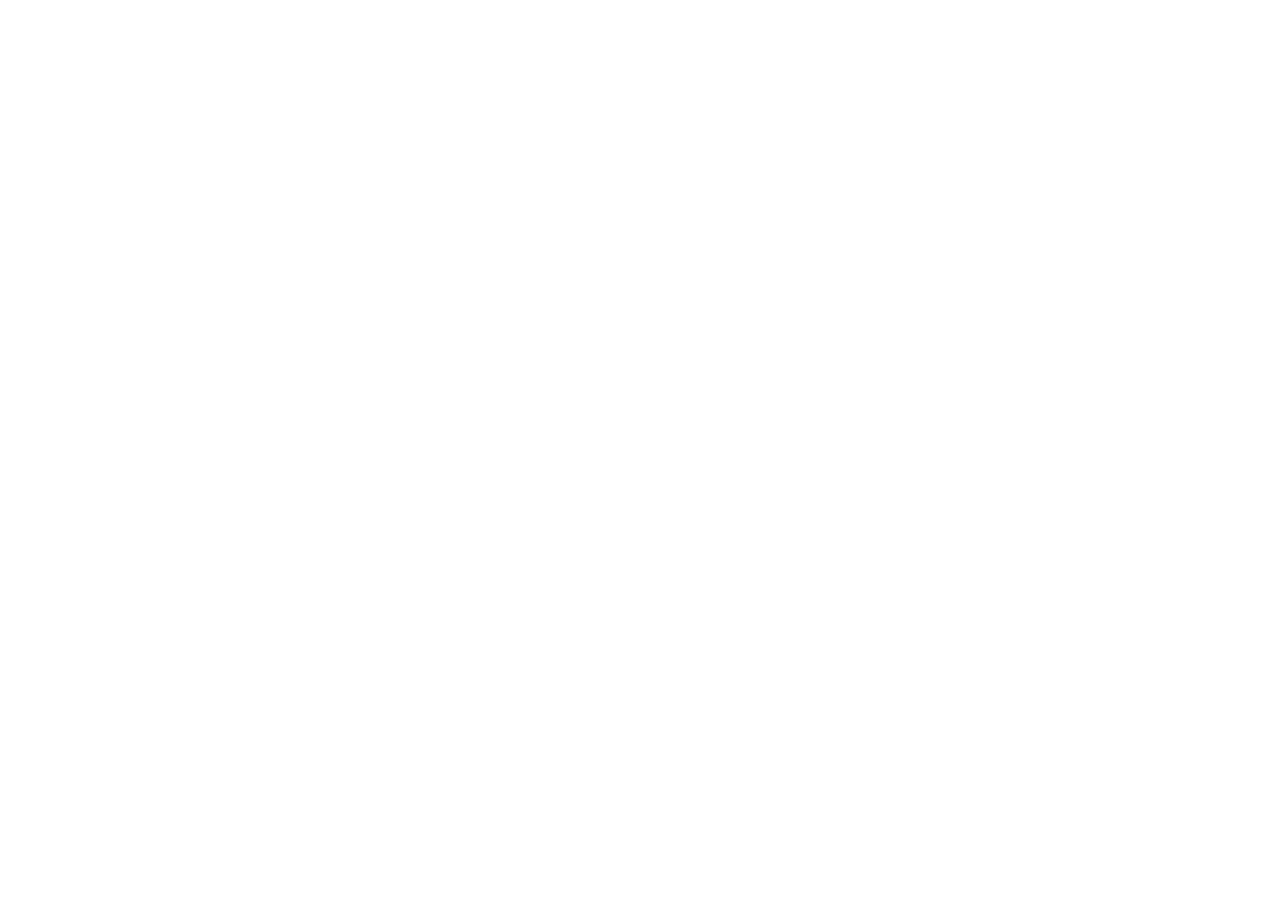
==== index.html @ 87b83081 "first push" ====
<!DOCTYPE html>
<html lang="en">
<head>
    <meta charset="UTF-8">
    <meta http-equiv="X-UA-Compatible" content="IE=edge">
    <meta name="viewport" content="width=device-width, initial-scale=1.0">
    <title>Document</title>
</head>
<body>
    
</body>
</html>
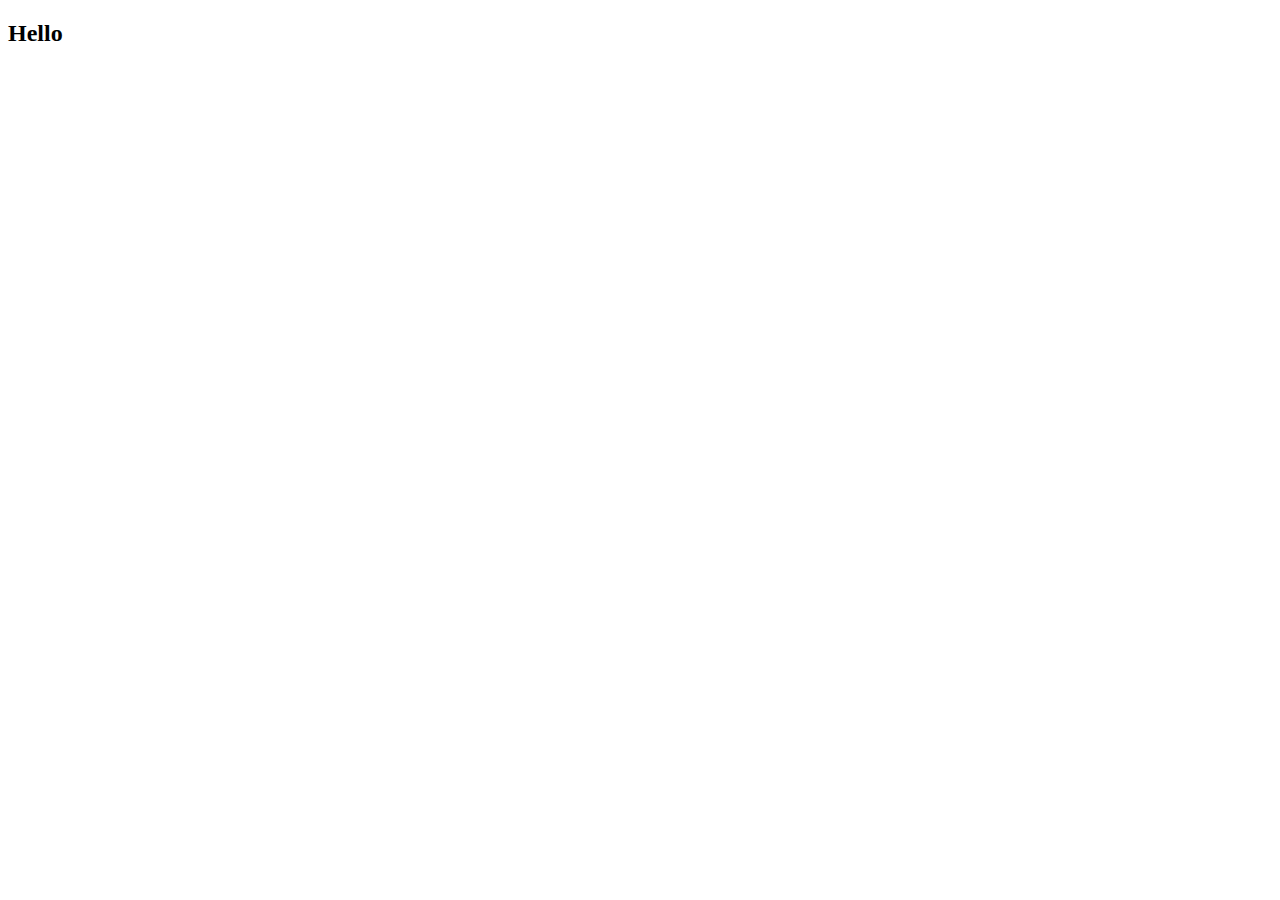
==== commit 740fcf22: "testing" ====
--- a/index.html
+++ b/index.html
@@ -7,6 +7,6 @@
     <title>Document</title>
 </head>
 <body>
-    
+    <h2>Hello</h2>
 </body>
 </html>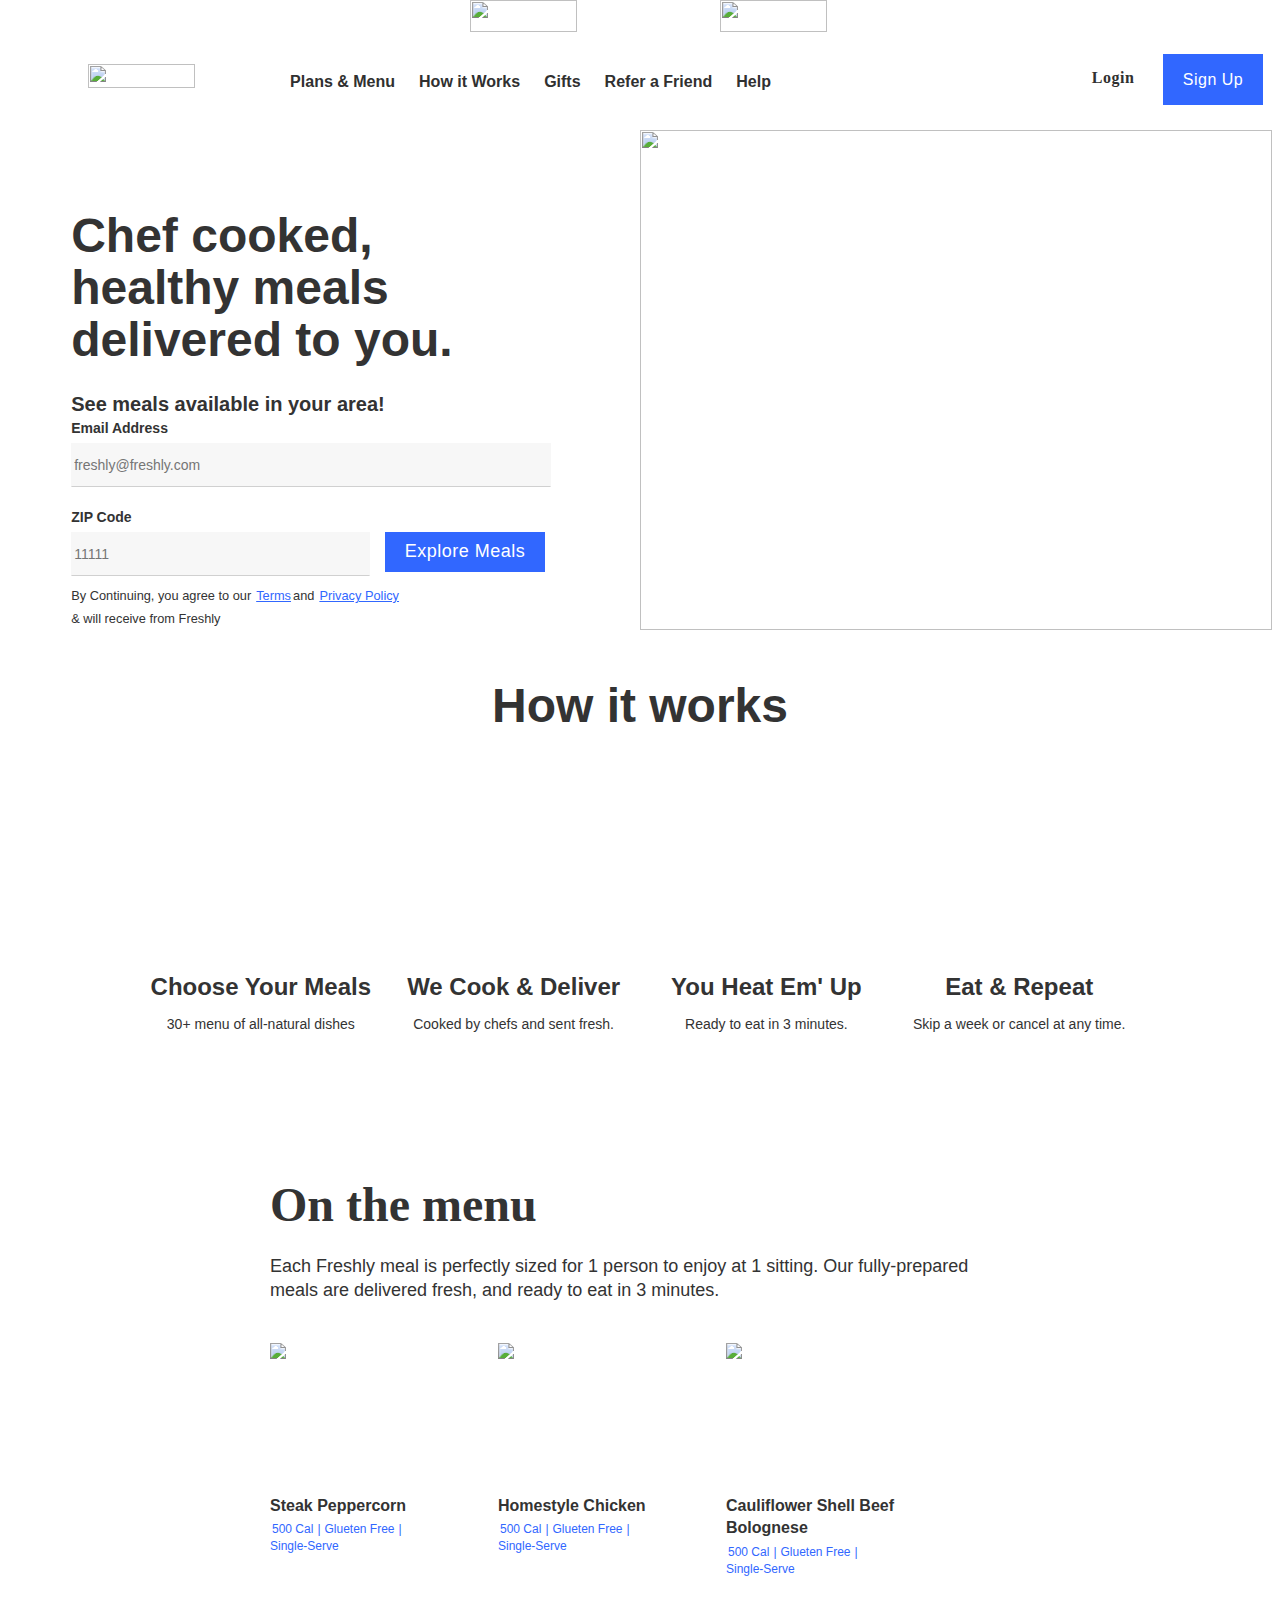
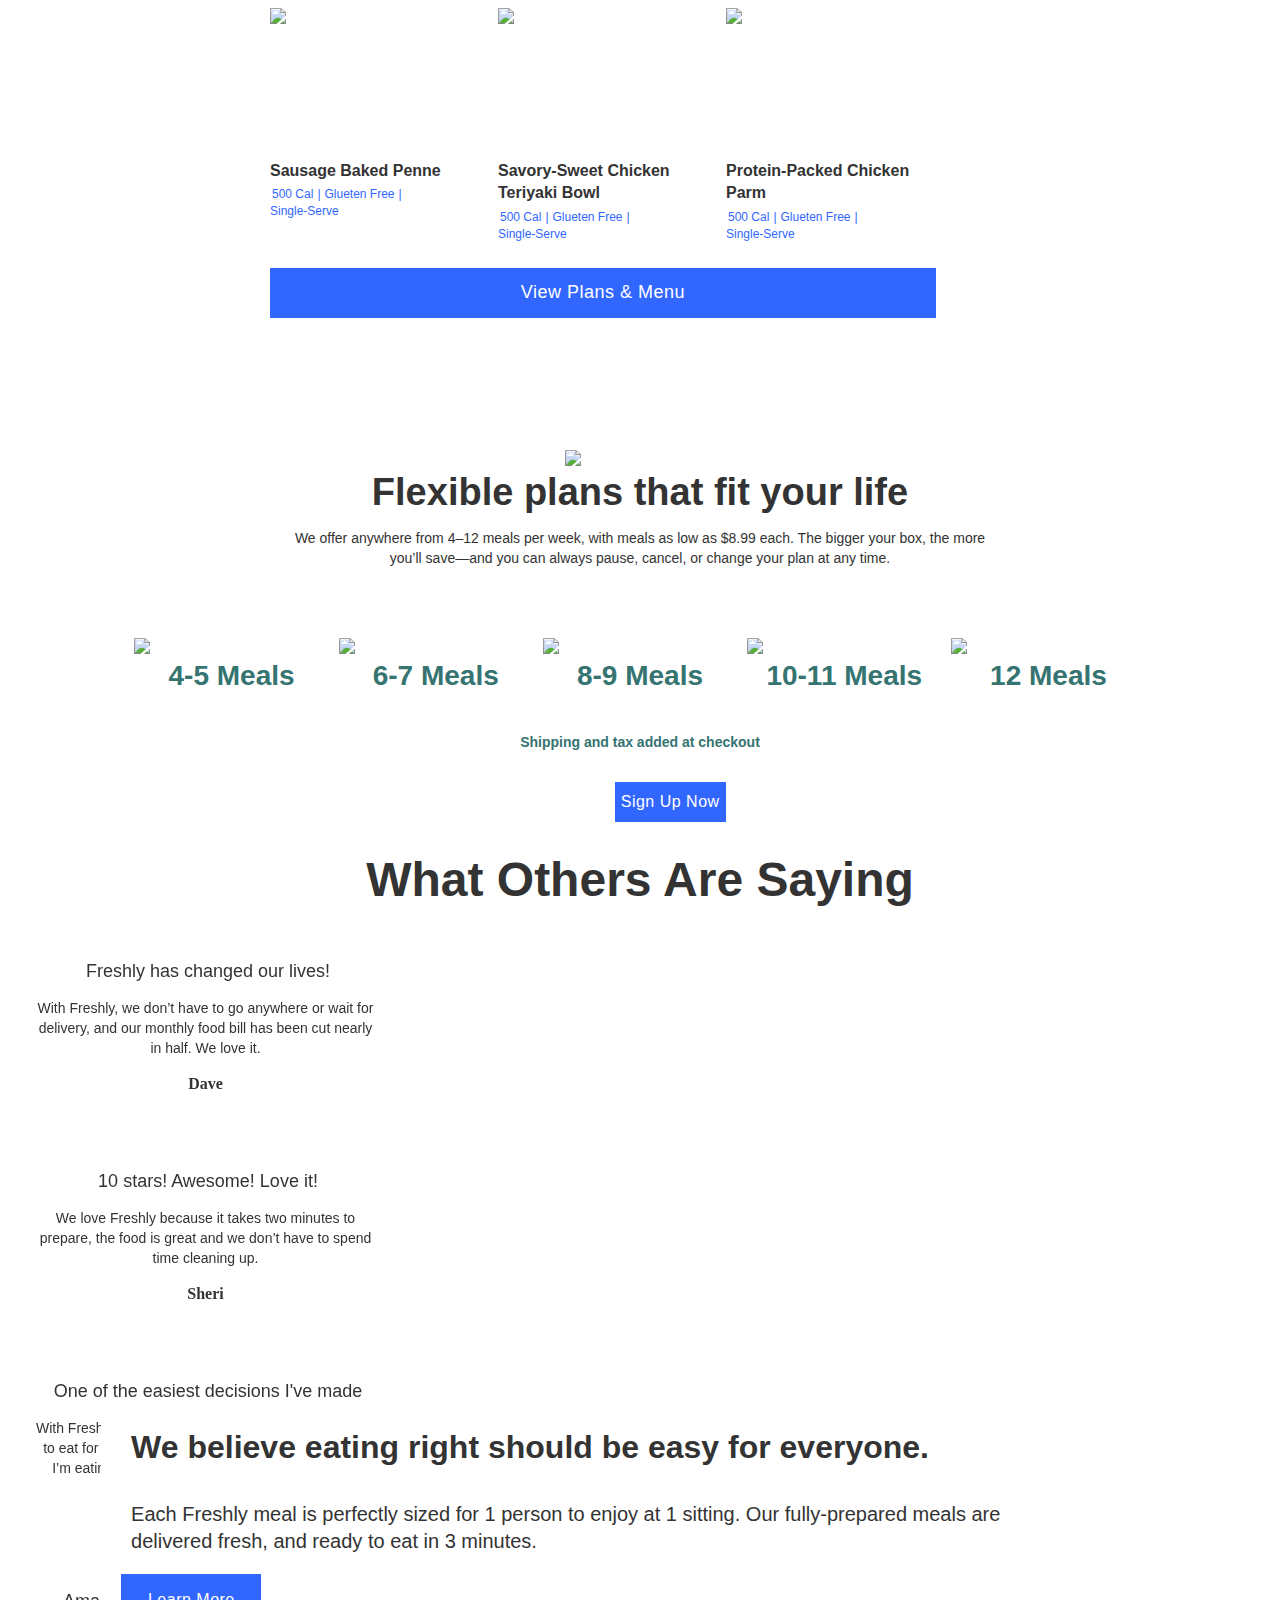
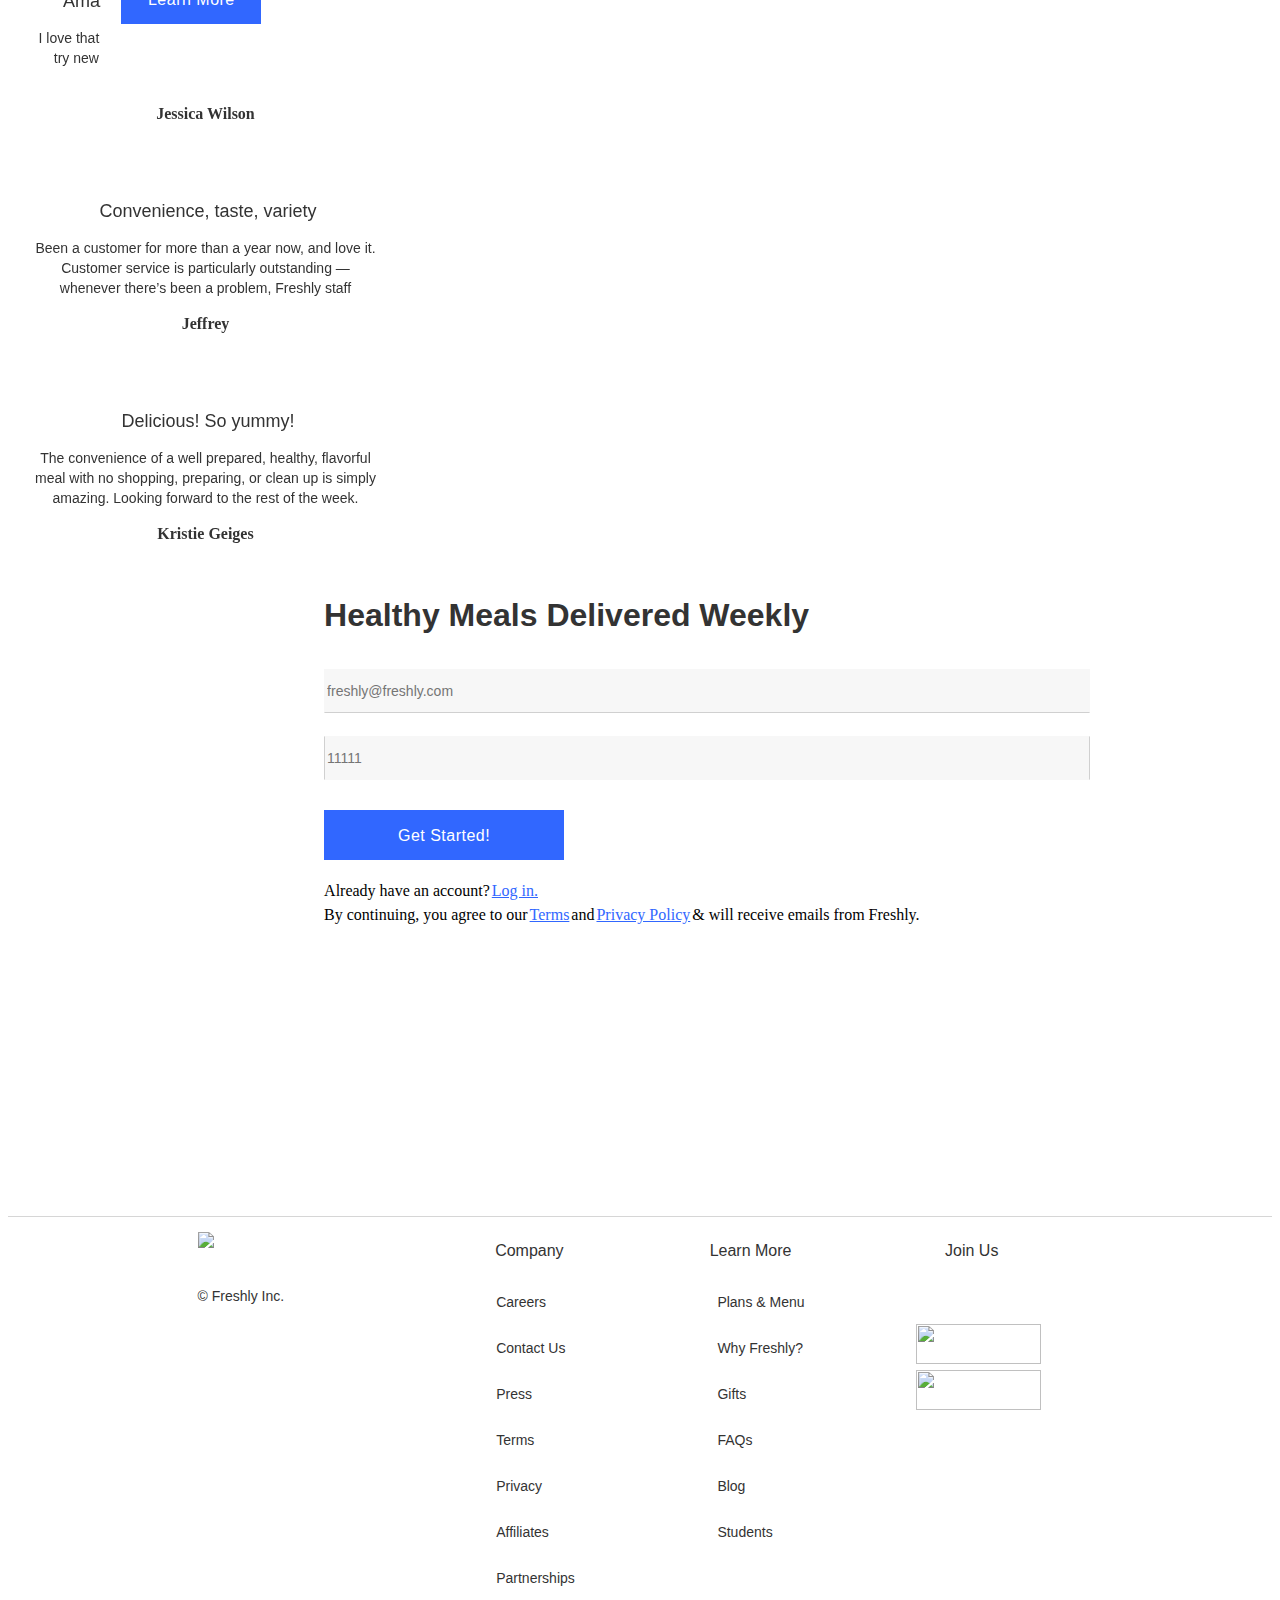
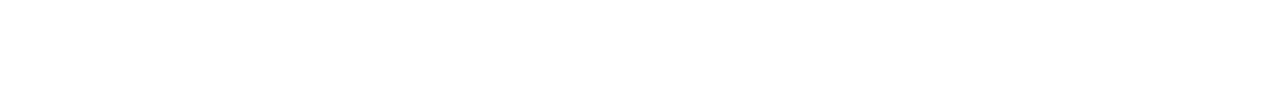
==== commit d50a7536: "new update" ====
--- a/index.html
+++ b/index.html
@@ -5,8 +5,420 @@
     <meta http-equiv="X-UA-Compatible" content="IE=edge">
     <meta name="viewport" content="width=device-width, initial-scale=1.0">
     <title>Document</title>
+    <link rel="stylesheet" href="./navbar.css">
+    <link rel="stylesheet" href="chef.css">
+    <link rel="stylesheet" href="./footer.css">
+    <link rel="stylesheet" href="https://unpkg.com/flickity@2/dist/flickity.min.css">
+    <link rel="stylesheet" href="carousel.css">
 </head>
 <body>
-    <h2>Hello</h2>
+    
+<div id="navbarz"></div>
+
+
+<div id="chef">
+    <div id="cooked">
+       <div id="hero-div">
+        <h1 id="hero">
+            Chef cooked, healthy meals delivered to you.
+        </h1>
+
+        <div id="hero-text">See meals available in your area!</div>
+       <div id="details">
+         <label>Email Address</label> <br>  
+         <input id="email" placeholder ="freshly@freshly.com" >
+         <br>
+         <label>ZIP Code</label>
+         <br>
+         <div id="zipcode">
+          <input id="zip" placeholder ="11111"> 
+          <button id="explore">Explore Meals</button>
+         </div>
+         <div id="text">
+          <div id="text1">
+            <div id="content">By Continuing, you agree to our</div>
+            <div id="terms"><a href=""> Terms</a></div>
+            <div>and</div>
+            <div id="privacy"><a href="">Privacy Policy</a></div>
+           </div>
+           <div id="text2">
+           
+            <div>& will receive from Freshly</div>
+           </div>
+         </div>
+
+
+       </div>
+      </div>
+    </div>
+    <div id="lady">
+        <img src ="https://assets-global.website-files.com/5d03b4e130118314af624b20/61fd3f829ccc38509211dd89_Q1_Refresh_Homepage_Banner_NoText%20(1).jpg">
+    </div>
+</div>
+
+
+
+<!-- how it works -->
+
+
+<h1 id="h1">How it works</h1>
+
+
+<div id="animate">
+  <div id="animate1">
+    <div class="seg1"></div>
+    <div class="seg2">Choose Your Meals</div>
+    <div class="seg3">30+ menu of all-natural dishes</div>
+  </div>
+  <div id="animate2">
+    <div class="seg1"></div>
+    <div class="seg2">We Cook & Deliver</div>
+    <div class="seg3">Cooked by chefs and sent fresh.</div>
+  </div>
+  <div id="animate3">
+    <div class="seg1"></div>
+    <div class="seg2">You Heat Em' Up</div>
+    <div class="seg3">Ready to eat in 3 minutes.</div>
+  </div>
+  <div id="animate4">
+    <div class="seg1"></div>
+    <div class="seg2">Eat & Repeat</div>
+    <div class="seg3">Skip a week or cancel at any time.</div>
+  </div>
+</div>
+
+
+
+      <div id="bgpic1">
+        <div id="menulist">
+          <h1 id="onmenu">On the menu</h1>
+          <p>Each Freshly meal is perfectly sized for 1 person to enjoy at 1 sitting. Our fully-prepared meals are delivered fresh, and ready to eat in 3 minutes.</p>
+          <div id="meal-card">
+            <div>
+              <div class="foodimg"><img src="https://assets-global.website-files.com/5d03b4e13011831ae4624b37/61063fef3319dbcfa7088dc3_production-meal-image-29fee2e7-8e88-4cd3-aad9-0e7d25671f7f.jpeg"></div>
+              <div class="foodname">Steak Peppercorn</div>
+              <div class="p">
+                <div><a href="#">500 Cal</a></div>
+                <div><a>|</a></div>
+                <div><a href="#">Glueten Free</a></div>
+                <div><a href="#">|</a></div>
+              </div>
+              <div class="p1"><a href="">Single-Serve</a></div>
+            </div>
+            <div>
+              <div class="foodimg"><img src="https://assets-global.website-files.com/5d03b4e13011831ae4624b37/61ff6b8686c6708c070e7d41_production-meal-image-e4122aa8-0fe7-4854-b6f5-e27e0c5be918.jpeg"></div>
+              <div class="foodname">Homestyle Chicken</div>
+              <div class="p">
+                <div><a href="#">500 Cal</a></div>
+                <div><a>|</a></div>
+                <div><a href="#">Glueten Free</a></div>
+                <div><a href="#">|</a></div>
+              </div>
+              <div class="p1"><a href="">Single-Serve</a></div>
+            </div>
+            <div>
+              <div class="foodimg"><img src="https://assets-global.website-files.com/5d03b4e13011831ae4624b37/61ff6b89b735739065897a4f_production-meal-image-c9eef45a-97a9-487c-9550-71488e5f639a.jpeg"></div>
+              <div class="foodname">Cauliflower Shell Beef Bolognese</div>
+              <div class="p">
+                <div><a href="#">500 Cal</a></div>
+                <div><a>|</a></div>
+                <div><a href="#">Glueten Free</a></div>
+                <div><a href="#">|</a></div>
+              </div>
+              <div class="p1"><a href="">Single-Serve</a></div>
+            </div>
+            
+            
+            <div>
+              <div class="foodimg"><img src="https://assets-global.website-files.com/5d03b4e13011831ae4624b37/61ff6b8bdf3b65081fd159c6_production-meal-image-f0de55be-d691-4ade-bc26-b4a8aedaa1fe.jpeg"></div>
+              <div class="foodname">Sausage Baked Penne</div>
+              <div class="p">
+                <div><a href="#">500 Cal</a></div>
+                <div><a>|</a></div>
+                <div><a href="#">Glueten Free</a></div>
+                <div><a href="#">|</a></div>
+              </div>
+              <div class="p1"><a href="">Single-Serve</a></div>
+            </div>
+
+            <div>
+              <div class="foodimg"><img src="https://assets-global.website-files.com/5d03b4e13011831ae4624b37/61ff6b8e6dd23b60cb122654_production-meal-image-92ec0fc1-d352-4720-9b83-96798ab8d2de.jpeg"></div>
+              <div class="foodname">Savory-Sweet Chicken Teriyaki Bowl</div>
+              <div class="p">
+                <div><a href="#">500 Cal</a></div>
+                <div><a>|</a></div>
+                <div><a href="#">Glueten Free</a></div>
+                <div><a href="#">|</a></div>
+              </div>
+              <div class="p1"><a href="">Single-Serve</a></div>
+            </div>
+            <div>
+              <div class="foodimg"><img src="https://assets-global.website-files.com/5d03b4e13011831ae4624b37/610640046931cb5d54bd5472_production-meal-image-7a62bb89-9bcb-4f1f-9f0f-d8372698d48e.jpeg"></div>
+              <div class="foodname">Protein-Packed Chicken Parm</div>
+              <div class="p">
+                <div><a href="#">500 Cal</a></div>
+                <div><a>|</a></div>
+                <div><a href="#">Glueten Free</a></div>
+                <div><a href="#">|</a></div>
+              </div>
+              <div class="p1"><a href="">Single-Serve</a></div>
+            </div>
+           
+           
+          </div>
+          <button id="viewplan">View Plans & Menu</button>
+        </div>
+          
+      </div>
+   
+  
+<!-- ###################_____________________########################_____________________###################_______________################ -->
+
+      <div id="freshly">
+      <div id="fit"><img src="https://assets-global.website-files.com/5d03b4e130118314af624b20/6192ce7669f68694a8b969af_Group%20(8).svg"></div>
+      <h2 id="plants">Flexible plans that fit your life</h2>
+      <p id="save">We offer anywhere from 4–12 meals per week, with meals as low as $8.99 each. The bigger your box, the more you’ll save—and you can always pause, cancel, or change your plan at any time.</p>
+    </div> 
+
+    <div id="meals">
+      <div class="meal1">
+        <a href="#"><div><img src="https://assets-global.website-files.com/5d03b4e130118314af624b20/6192cc9d75bbb20e8074e602_Rectangle%20108.jpg"></div></a>
+        <a href="#"><div class="timemeals">4-5 Meals</div></a>
+    </div>
+    <div class="meal1">
+      <a href="#"><div><img src="https://assets-global.website-files.com/5d03b4e130118314af624b20/6192cc9d5fc8ef6e6127d841_Rectangle%20108-1.jpg"></div></a>
+      <a href="#"><div class="timemeals">6-7 Meals</div></a>
+   </div>
+   <div class="meal1">
+    <a href="#"><div><img src="https://assets-global.website-files.com/5d03b4e130118314af624b20/6192cc9c24f1e287b2ea6a19_Rectangle%20108-2.jpg"></div></a>
+    <a href="#"><div class="timemeals">8-9 Meals</div></a>
+  </div>
+  <div class="meal1">
+    <a href="#"><div><img src="https://assets-global.website-files.com/5d03b4e130118314af624b20/6192cc9d58c6a6a96a2ad5ef_Rectangle%20108-3.jpg"></div></a>
+    <a href="#"><div class="timemeals">10-11 Meals</div></a>
+ </div>
+ <div class="meal1">
+  <a href=""><div><img src="https://assets-global.website-files.com/5d03b4e130118314af624b20/6192cc9ccb70a3f88391e136_Rectangle%20108-4.jpg"></div></a>
+  <a href=""><div class="timemeals">12 Meals</div></a>
+ </div>
+      
+    </div>
+
+
+   <p id="shipping">Shipping and tax added at checkout</p>
+    <button id="signup"><a href="#">Sign Up Now</a></button>
+
+
+    <div id="others">What Others Are Saying</div>
+    <div id="customer"></div>
+
+
+<!-- ################################_____________________________*************##################################3-->
+
+
+
+<div id="customerreview">
+  <div class="main-carousel-h" data-flickity='{"wrapAround":true ,"autoPlay":false}'>
+      <div class="carousel-cell-h">
+          <img src="https://assets-global.website-files.com/5d03b4e130118314af624b20/5d96607e740addd99bf570ae_star.svg"
+              alt="">
+          <div id="whiteplace">
+              <div id="excitement">
+                Freshly has changed our lives!
+              </div>
+              <div id="review">
+                 
+                  <p>With Freshly, we don’t have to go anywhere or wait for delivery, and our monthly food bill has been cut nearly in half. We love it.</p>
+                  <p>Dave</p>
+              </div>
+          </div>
+      </div>
+      <div class="carousel-cell-h">
+        <img src="https://assets-global.website-files.com/5d03b4e130118314af624b20/5d96607e740addd99bf570ae_star.svg"
+            alt="">
+        <div id="whiteplace">
+            <div id="excitement">
+              10 stars! Awesome! Love it!
+            </div>
+            <div id="review">
+               
+                <p>We love Freshly because it takes two minutes to prepare, the food is great and we don’t have to spend time cleaning up.</p>
+                <p>Sheri</p>
+            </div>
+        </div>
+    </div>
+    <div class="carousel-cell-h">
+      <img src="https://assets-global.website-files.com/5d03b4e130118314af624b20/5d96607e740addd99bf570ae_star.svg"
+          alt="">
+      <div id="whiteplace">
+          <div id="excitement">
+            One of the easiest decisions I've made
+          </div>
+          <div id="review">
+             
+              <p>With Freshly, I don’t have to think about what I’m going to eat for lunch each day and feel good knowing that I’m eating a healthy meal. I love the convenience!</p>
+              <p>Cindi</p>
+          </div>
+      </div>
+  </div>
+  <div class="carousel-cell-h">
+    <img src="https://assets-global.website-files.com/5d03b4e130118314af624b20/5d96607e740addd99bf570ae_star.svg"
+        alt="">
+    <div id="whiteplace">
+        <div id="excitement">
+          Amazingly delicious and convenient!
+        </div>
+        <div id="review">
+           
+            <p>I love that I have found freshly and that it allows me to try new things and allows me to eat healthy while remaining affordable!</p>
+            <p>Jessica Wilson</p>
+        </div>
+    </div>
+</div>
+<div class="carousel-cell-h">
+  <img src="https://assets-global.website-files.com/5d03b4e130118314af624b20/5d96607e740addd99bf570ae_star.svg"
+      alt="">
+  <div id="whiteplace">
+      <div id="excitement">
+        Convenience, taste, variety
+      </div>
+      <div id="review">
+         
+          <p>Been a customer for more than a year now, and love it. Customer service is particularly outstanding — whenever there’s been a problem, Freshly staff respond quickly and always rectify the problem.</p>
+          <p>Jeffrey</p>
+      </div>
+  </div>
+</div>
+<div class="carousel-cell-h">
+  <img src="https://assets-global.website-files.com/5d03b4e130118314af624b20/5d96607e740addd99bf570ae_star.svg"
+      alt="">
+  <div id="whiteplace">
+      <div id="excitement">
+        Delicious! So yummy!
+      </div>
+      <div id="review">
+         
+          <p>The convenience of a well prepared, healthy, flavorful meal with no shopping, preparing, or clean up is simply amazing. Looking forward to the rest of the week.</p>
+          <p>Kristie Geiges</p>
+      </div>
+  </div>
+</div>
+      
+
+
+
+
+
+  </div>
+
+</div>
+    <div id="emptyspace"></div>
+    <div id="bgpic2">
+    
+      <div id="pic">
+        <div id="we-believe">
+          <h1>We believe eating right should be easy for everyone.</h1>
+          <p>Each Freshly meal is perfectly sized for 1 person to enjoy at 1 sitting. Our fully-prepared meals are delivered fresh, and ready to eat in 3 minutes.</p>
+          <button id="learnmore">Learn More</button>
+        </div>
+      </div>
+    </div>
+
+
+    <div id="emptyspace"></div>
+
+
+    <div id="bgpic3">
+    
+      <div id="pic1">
+        <div id="we-believe1">
+          <h1>Healthy Meals Delivered Weekly</h1> 
+          <input id="email1" placeholder ="freshly@freshly.com" >
+          <br>
+          <div id="zipcode1">
+           <input id="zip1" placeholder ="11111">
+          <button id="getstarted">Get Started!</button>
+        </div>
+        <div class="acc">
+          <p>Already have an account?</p>
+          <a href="#">Log in.</a>
+        </div>
+        <div class="acc">
+         <p>By continuing, you agree to our</p>
+         <a href="#">Terms</a>
+         <p>and</p>
+         <a href="">Privacy Policy</a>
+         <p>& will receive emails from Freshly.</p>
+        </div>
+      </div>
+    </div>
+    </div>
+
+
+    <!-- ####d####################3-->
+
+
+   
+
+<div id="footerz"></div>
+
+
+    
 </body>
-</html>+</html>
+<script type="module">
+
+
+// navbar import export
+
+    import navbar from "./navbar.js";
+    // console.log(navbar);
+
+    let nav = document.getElementById("navbarz");
+
+    nav.innerHTML = navbar();
+
+
+    
+  var prevScrollpos = window.pageYOffset;
+  window.onscroll = function() {
+  var currentScrollPos = window.pageYOffset;
+    if (prevScrollpos > currentScrollPos) {
+      document.getElementById("navbar").style.top = "0";
+    } else {
+      document.getElementById("navbar").style.top = "-50px";
+    }
+    prevScrollpos = currentScrollPos;
+  }
+
+
+
+
+//navbar
+   
+var prevScrollpos = window.pageYOffset;
+  window.onscroll = function() {
+  var currentScrollPos = window.pageYOffset;
+    if (prevScrollpos > currentScrollPos) {
+      document.getElementById("navbar1").style.top = "0";
+    } else {
+      document.getElementById("navbar1").style.top = "-50px";
+    }
+    prevScrollpos = currentScrollPos;
+  }
+
+
+
+
+  // //footer C
+  import footer from "./footer.js";
+  
+
+  let foot = document.getElementById("footerz");
+  foot.innerHTML = footer();
+
+
+</script>
+
+
+<script src="https://unpkg.com/flickity@2/dist/flickity.pkgd.min.js"></script>--- a/navbar.css
+++ b/navbar.css
@@ -0,0 +1,198 @@
+#navbar{
+    margin: auto;
+    display: flex;
+    /* border: 1px solid red; */
+    width:  800px;
+    justify-content: center;
+    position: fixed;
+  top: 0;
+  width: 100%;
+  transition: top 0.3s;
+  background-color: white;
+}
+
+#navbar>div{
+    display: flex;
+    width: 250px;
+    height: 32px;
+    justify-content: center;
+    /* padding: 10px 24px; */
+    font-family: Favoritfreshly,sans-serif;
+    color: #333;
+    font-size: .875rem;
+    line-height: 1.43em;
+    font-weight: 400;
+    /* border: 1px solid red; */
+}
+#navbar>div>img{
+    width: 107px;
+    height: 32px;
+}
+#navbar>:first-child{
+    border-bottom: 3px solid #03514e;
+}
+
+#navbar1{
+    margin-top: 32px;
+    width: 100%;
+    /* border:se 1px solid red; */
+    height: 56px;
+    display: flex;
+    color: #303030;
+    line-height: 16px;
+    font-weight: 700;
+    overflow: hidden;
+    /* position:fixed; */
+    background-color: white;
+    position: fixed;
+    top: 0;
+    transition: top 0.3s;
+    padding-top: 22px
+}
+
+#navbar1>:first-child{
+    
+    width: 23%;
+    /* border: 1px solid red ; */
+}
+#navbar1>div{
+    
+    width: 43%;
+    /* border: 1px solid red; */
+    justify-content: space-evenly;
+    
+    
+}
+
+#logo>a>img{
+    width: 107px;
+    height: 24px;
+    margin-top: 10px;
+    margin-left: 80px;
+}
+#pages{
+    display: flex;
+}
+#pages>div{
+    /* border: 1px solid red; */
+    /* width: 200px; */
+    margin: auto;
+}
+#pages>div>a{
+    color: #303030;
+    text-decoration: none;
+    color: #303030;
+    line-height: 16px;
+    font-weight: 700;
+    font-family: sans-serif;
+    margin: auto;
+}
+#pages>div>a:hover{
+    color: #3167ff;
+}
+
+#login{
+    display: grid;
+    grid-template-columns: repeat(2,100px);
+    margin: auto;
+    justify-content: center;
+    /* border: 1px solid red; */
+    width: 200px;
+    margin-left: 280px;
+    height: 51px;
+}
+#login>div{
+    /* border: 1px solid red; */
+    margin-top: 10px;
+    width: 80px;
+    height: 30px;
+    margin: auto;
+    text-align: center;
+    padding-top: 5px;
+    line-height: 1.33em;
+    letter-spacing: .5px;
+    font-size: 16px;
+    font-weight: 500;
+    
+}
+#sign{
+    
+    background-color: #3167ff;
+    border:#3167ff;
+    color: white;
+    line-height: 1.33em;
+    letter-spacing: .5px;
+    font-size: 16px;
+    font-weight: 500;
+    text-transform: none;
+}
+
+#log>a{
+    text-decoration: none;
+    color: #303030;
+    line-height: 1.33em;
+    letter-spacing: .5px;
+    font-size: 16px;
+    font-weight: 500;
+    padding-right: 16px;
+    padding-left: 16px;
+    -webkit-transition-property: all;
+    transition-property: all;
+    -webkit-transition-duration: .3s;
+    transition-duration: .3s;
+    color: #303030;
+    line-height: 16px;
+    font-weight: 700;
+    
+}
+#sign>a{
+    text-decoration: none;
+    color: white;
+    line-height: 1.33em;
+    letter-spacing: .5px;
+    font-size: 16px;
+    font-weight: 500;
+}
+
+#emptyspace{
+    margin-bottom: 20px;
+    margin-top:20px;
+    /* border: 1px solid indianred; */
+    height: 20px;
+}
+
+
+/*  
+ #navbar1 {
+    overflow: hidden;
+    background-color: white;
+  }
+
+  #navbar1 a {
+    float: left;
+    display: block;
+    color: #f2f2f2; 
+    text-align: center;
+    padding: 14px 16px;
+    text-decoration: none; 
+    font-size: 17px;
+   } 
+
+  .content {
+    padding: 16px;
+  }
+  
+  .sticky {
+    position: fixed;
+    top: 0;
+    width: 100%;
+  }
+  
+  .sticky + .content {
+    padding-top: 60px;
+  }   */
+
+
+
+
+
--- a/chef.css
+++ b/chef.css
@@ -0,0 +1,725 @@
+#chef{
+    margin-top: 130px;
+    width: 100%;
+    display: flex;
+    height: 550px;
+    /* border: 1px solid red; */
+}
+#chef>div{
+    width: 50%;
+    /* border: 1px solid red; */
+
+}
+#lady>img{
+    width: 100%;
+    height: 500px;
+}
+
+#hero-div{
+    /* border: 1px solid red; */
+    font-family: Favoritfreshly,sans-serif;
+    color: #333;
+    font-size: .875rem;
+    line-height: 1.43em;
+    font-weight: 400;
+    margin-top: 80px;
+    width: 75%;
+    margin-left: 10%;
+}
+
+#hero{
+    
+        margin-bottom: 10px;
+        color: #333;
+        font-size: 53px;
+        line-height: 1.1em;
+        margin: 0 0 24px;
+        color: #333;
+        font-size: 3rem;
+        line-height: 1.08em;
+        font-weight: 700;
+        
+    
+}
+
+
+#hero-text{
+    font-size: 20px;
+    font-weight: 700;
+    font-family: Favoritfreshly,sans-serif;
+    color: #333;
+    line-height: 1.43em;
+}
+#details>label{
+    margin-bottom: 8px;
+    font-size: 14px;
+    line-height: 16px;
+    font-weight: 700;
+}
+
+#email{
+    height: 40px;
+    border-style: solid;
+    border-width: 1px;
+    border-color: transparent transparent #d0d0d0;
+    background-color: #f7f7f7;
+    display: block;
+    width: 100%;
+    /* padding: 8px 12px; */
+    font-size: 14px;
+    line-height: 1.42857143;
+    color: #333;
+    
+    margin-top:5px;
+    
+   
+
+}
+#zip{
+    height: 40px;
+    border-style: solid;
+    border-width: 1px;
+    border-color: transparent transparent #d0d0d0;
+    background-color: #f7f7f7;
+    display: block;
+    width: 70%;
+    /* padding: 8px 12px; */
+    font-size: 14px;
+    line-height: 1.42857143;
+    color: #333;
+    outline: none;
+    
+    margin-top:5px;
+    
+
+}
+#email:focus{
+    outline: 0.5px solid #3167ff;
+}
+
+
+#zip:focus{
+    outline: 0.5px solid #3167ff;
+}
+
+#zipcode{
+    display: flex;
+}
+
+#explore{
+    height: 40px;
+    align-items: center;
+    background-color: #3167ff;
+    justify-content: center;
+    color: #fff;
+    font-size: 18px;
+    line-height: 1.33em;
+    letter-spacing: .5px;
+    border:1px solid #3167ff;
+    width: 180px;
+    margin-left: 15px;
+    margin-top:5px;
+    /* border:2px solid red; */
+}
+
+#text1{
+    display: flex;
+    /* border: 1px solid red; */
+    width: 70%;
+    color: #333;
+    font-size: 12.8px;
+    line-height: 23px;
+    height: 23px;
+    margin-top:8px;
+}
+#terms{
+    margin-left: 5px;
+    margin-right: 2px;
+}
+
+#privacy{
+    margin-left: 5px;
+    
+}
+#terms>a{
+    color:#3167ff;
+}
+#privacy>a{
+    color:#3167ff;
+}
+#text2{
+    display: flex;
+    /* border: 1px solid red; */
+    width: 70%;
+    color: #333;
+    font-size: 12.8px;
+    line-height: 23px;
+    height: 23px;
+}
+
+
+#h1{
+    margin-bottom: 10px;
+    font-size: 48px;
+    margin: 0 0 24px;
+    color: #333;
+    line-height: 1.08em;
+    font-weight: 700;
+    text-align: center;
+    font-family: Favoritfreshly,sans-serif;
+    
+}
+
+#animate{
+    display: flex;
+    height: 321px;
+    width: 80%;
+    /* border: 1px solid red; */
+    margin: auto;
+    justify-content: center;
+    
+}
+
+
+#animate>div{
+    height: 321px;
+    width: 250px;
+    /* border: 1px solid red; */
+    padding-right: 16px;
+    padding-left: 16px;
+   
+}
+
+/* 
+#animate1{
+    border: 1px solid red;
+    
+} */
+
+.seg1{
+    /* border: 1px solid red; */
+    height: 60%;
+    width: 100%;
+}
+
+.seg2{
+    /* border: 1px solid red; */
+    height: 10%;
+    width: 100%;
+    margin-top: 24px;
+    margin-bottom: 8px;
+    font-size: 24px;
+    line-height: 1.25em;
+    font-weight: 700;
+    text-align: center;
+    text-transform: none;
+    font-family: Favoritfreshly,sans-serif;
+    color: #333;
+}
+.seg3{
+    /* border: 1px solid red; */
+    height: 10%;
+    width: 100%;
+    font-size: 14px;
+    line-height: 1.67em;
+    font-family: Favoritfreshly,sans-serif;
+    color: #333;
+    margin-top: 0;
+    margin-bottom: 10px;
+    width: 100%;
+    text-align: center;
+}
+
+
+
+
+#bgpic1{
+   background-image: url("https://assets-global.website-files.com/5d03b4e130118314af624b20/61f127577dd58a9659fa4545_22_Homepage_OntheMenu_BG_1440%20x%20890.jpg");
+   /* border: 1px solid red; */
+   /* background-color: blue; */
+   height: 100%;
+   width: 100%;
+   overflow: hidden;
+    background-position: 50% 50%;
+    background-size: cover;
+    background-repeat: no-repeat;
+    margin-top: 10px;
+    margin-bottom: 70px;
+   
+
+}
+
+#menulist{
+    
+    margin-top: 60px;
+    height: 100%;
+    background-color: white;
+    width: 740px;
+    margin-right: auto;
+    margin-left: auto;
+    padding: 32px 48px;
+    /* border: 1px solid red; */
+    margin-bottom: 30px;
+
+    
+}
+
+#meal-card{
+    display: grid;
+    grid-template-columns: repeat(3,213px);
+    grid-template-rows:repeat(2,250px);
+    gap: 15px;
+    /* border: 1px solid red; */
+   
+}
+
+
+/* #meal-card>div{
+   /* border: 1px solid red;    */
+ 
+
+#onmenu{
+    margin-bottom: 10px;
+    font-size: 48px;
+    margin: 0 0 24px;
+    color: #333;
+    line-height: 1.08em;
+    font-weight: 700;
+}
+
+#menulist>p{
+    margin-bottom: 40px;
+    font-size: 18px;
+    line-height: 1.33em;
+    font-family: Favoritfreshly,sans-serif;
+    color: #333;
+    font-weight: 400;
+}
+
+
+.foodimg{
+    height: 192px;
+    width: 213px;
+    border-radius: 16px;
+}
+.foodimg>img{
+    
+        border: 0;
+        max-width: 100%;
+        /* vertical-align: middle; */
+        display: block;
+        transition: transform 2s;
+        width: 100%;
+        opacity: 1;
+    
+}
+
+.foodname{
+    color: rgb(48, 48, 48);
+    font-size: 16px;
+    font-weight: 700;
+    font-family: Favoritfreshly,sans-serif;
+    color: #333;
+    line-height: 1.43em;
+    /* border: 1px solid green; */
+    margin-top: -40px;
+    
+}
+.p{
+    height: 14px;
+    font-family: Favoritfreshly,sans-serif;
+    color: #357471;
+    line-height: 1em;
+    /* border: 1px solid red; */
+    font-size: 12px;
+    display: flex;
+    margin-top:6px;
+}
+.p1{
+    height: 20px;
+    font-family: Favoritfreshly,sans-serif;
+    color: #357471;
+    line-height: 1em;
+    /* border: 1px solid red; */
+}
+
+.p>div>a{
+    margin-left: 2px;
+    margin-right: 2px;
+    /* border: 1px solid red; */
+    color:#3167ff;
+    text-decoration: none;
+    
+}
+.p1>a{
+    color:#3167ff;
+    text-decoration: none;
+    font-size: 12px;
+}
+
+
+#viewplan{
+    padding: 13px 16px 12px;
+    background-color: #3167ff;
+    color: #fff;
+    font-size: 18px;
+    line-height: 1.33em;
+    letter-spacing: .5px;
+    text-decoration: none;
+    text-transform: capitalize;
+    width: 90%;
+    height: 50px;
+    margin-top: 10px;
+    border: #3167ff;
+}
+
+
+.foodimg>img:hover{
+    transform: scale(1.1); 
+    opacity: .7;
+  position: relative;
+  z-index: 99;
+  overflow: hidden;
+    
+}
+
+
+#freshly{
+    margin: auto;
+    /* border: 1px solid red; */
+    width: 700px;
+    margin-bottom: 70px;
+    
+}
+#fit{
+    width: 150px;
+    margin: auto;
+    /* border: 1px solid red; */
+    
+}
+#plants{
+    text-align: center;
+    font-weight: 700;
+    margin-top: 0;
+    margin-bottom: 10px;
+    padding-bottom: 0;
+    font-size: 2.375rem;
+    line-height: 1.16em;
+    font-family: Favoritfreshly,sans-serif;
+    color: #333;
+}
+#save{
+    text-align: center;
+    font-family: Favoritfreshly,sans-serif;
+    color: #333;
+    font-size: .875rem;
+    line-height: 1.43em;
+}
+
+
+#meals{
+    display: grid;
+    grid-template-columns: repeat(5,1fr);
+    gap: 10px;
+    /* border: 1px solid red; */
+    width: 80%;
+    margin: auto;
+    margin-bottom: 40px;
+}
+.meal1>a>div>img{
+    width: 224px;
+}
+
+.timemeals{
+    
+    color: #357471;
+    font-size: 28px;
+    line-height: 36px;
+    font-weight: 700;
+    text-align: center;
+    cursor: pointer;
+    font-family: sans-serif;
+    
+}
+.meal1>a{
+    text-decoration: none;
+}
+
+#shipping{
+    margin-bottom: 32px;
+    color: #357471;
+    margin-top: 32px;
+    font-family: Favoritfreshly,sans-serif;
+    font-size: 14px;
+    line-height: 16px;
+    font-weight: 700;
+    letter-spacing: 0;
+    text-align: center;
+}
+#signup{
+    background-color: #3167ff;
+    border:#3167ff;
+    color: white;
+    line-height: 1.33em;
+    letter-spacing: .5px;
+    font-size: 16px;
+    font-weight: 500;
+    height: 40px;
+    /* text-transform: none; */
+    justify-content: center;
+    
+    /* margin: auto; */
+    text-align: center;
+    margin-left: 48%;
+    margin-bottom: 32px;
+}
+
+#signup>a{
+    text-decoration: none;
+    color: white;
+    line-height: 1.33em;
+    letter-spacing: .5px;
+    font-size: 16px;
+    font-weight: 500;
+}
+#others{
+    margin-bottom: 10px;
+    font-size: 48px;
+    margin: 0 0 24px;
+    color: #333;
+    text-align: center;
+    font-family: Favoritfreshly,sans-serif;
+    line-height: 1.08em;
+    font-weight: 700;
+}
+
+#emptyspace{
+    margin-bottom: 20px;
+    margin-top:20px;
+    /* border: 1px solid indianred; */
+    height: 20px;
+}
+#bgpic2{
+   
+    height: 708px;
+    width:100%;
+    /* border: 4px solid green; */
+    /* margin-top: 50px; */
+    /* width: 1285px; */
+    margin: auto;
+    /* justify-content: center; */
+    display: flex;
+}
+#pic{
+    background-image: url("https://assets-global.website-files.com/5d03b4e130118314af624b20/61f1275059fd961964f53287_22_Homepage_EatingBetterEasy_BG_866x708.jpg");
+    width: 70%;
+    /* justify-content: right; */
+    /* border: 1px solid red; */
+    margin-left: 30%;
+
+}
+#we-believe{
+   
+    width: 950px;
+    background-color: white;
+    height: 284px;
+    /* border: 3px solid blue; */
+    /* margin-right: 400px; */
+    margin-top: 20%;
+    text-align: center;
+    /* margin: auto; */
+    position: relative;
+    left: calc(-50vw + 40%);
+}
+#we-believe>h1{
+    /* margin-bottom: 10px; */
+    margin-top: 40px;
+    margin-left:30px;
+    margin-right: 30px;
+    /* border: 1px solid red; */
+    font-size: 32px;
+    color: #333;
+    line-height: 1.98em;
+    font-weight: 700;
+    font-family: Favoritfreshly,sans-serif;
+    text-align: left;
+}
+
+#we-believe>p{
+    /* margin-bottom: 30px; */
+    /* margin-top: 30px; */
+    margin-left: 30px;
+    margin-right: 30px;
+    text-align: left;
+    font-size: 20px;
+    line-height: 1.33em;
+    font-weight: 00;
+    color: #333;
+    font-family: Favoritfreshly,sans-serif;
+}
+#learnmore{
+    background-color: #3167ff;
+    border:#3167ff;
+    color: white;
+    line-height: 1.33em;
+    letter-spacing: .5px;
+    font-size: 16px;
+    font-weight: 500;
+    height: 50px;
+    width: 140px;
+    text-align: center;
+    margin-bottom: 32px;
+    margin-right: 81%;
+
+}
+
+
+
+
+#bgpic3{
+    
+    height: 708px;
+    width:100%;
+    /* border: 4px solid green; */
+    /* margin-top: 50px; */
+    /* width: 1285px; */
+    margin: auto;
+    /* justify-content: center; */
+    display: flex;
+}
+#pic1{
+    background-image: url("https://assets-global.website-files.com/5d03b4e130118314af624b20/61f1274f0c096f517bb89ed5_22_Homepage_HealthyMealsDelivered_866x708.jpg");
+    width: 70%;
+    /* justify-content: right; */
+    /* border: 1px solid red; */
+    margin-right: 30%;
+
+}
+#we-believe1{
+   
+    width: 950px;
+    background-color: white;
+    height: 384px;
+    /* border: 3px solid blue; */
+    /* margin-right: 400px; */
+    margin-top: 20%;
+    text-align: center;
+    /* margin: auto; */
+    position: relative;
+    right: calc(-50vw + 40%);
+}
+
+#we-believe1>h1{
+    /* margin-bottom: 10px; */
+    margin-top: 40px;
+    margin-left:30px;
+    margin-right: 30px;
+    /* border: 1px solid red; */
+    font-size: 32px;
+    color: #333;
+    line-height: 1.98em;
+    font-weight: 700;
+    font-family: Favoritfreshly,sans-serif;
+    text-align: left;
+}
+
+#getstarted{
+    background-color: #3167ff;
+    border:#3167ff;
+    color: white;
+    line-height: 1.33em;
+    letter-spacing: .5px;
+    font-size: 16px;
+    font-weight: 500;
+    height: 50px;
+    width: 240px;
+    text-align: center;
+    margin-bottom: 32px;
+    margin-right: 81%;
+    margin-left: 30px;
+    margin-top: 30px;
+
+}
+
+
+
+
+#email1{
+    height: 40px;
+    border-style: solid;
+    border-width: 1px;
+    border-color: transparent transparent #d0d0d0;
+    background-color: #f7f7f7;
+    display: block;
+    width: 80%;
+    /* padding: 8px 12px; */
+    font-size: 14px;
+    line-height: 1.42857143;
+    color: #333;
+    
+    margin-top:5px;
+    margin-left: 30px;
+    
+   
+
+}
+#zip1{
+    height: 40px;
+    border-style: solid;
+    border-width: 1px;
+    border-color: transparent #d0d0d0;
+    background-color: #f7f7f7;
+    display: block;
+    width: 80%;
+    /* padding: 8px 12px; */
+    font-size: 14px;
+    line-height: 1.42857143;
+    color: #333;
+    outline: none;
+    margin-top:5px;
+    margin-left: 30px;
+    
+}
+
+
+#email1:focus{
+    outline: 0.5px solid #3167ff;
+}
+
+
+#zip1:focus{
+    outline: 0.5px solid #3167ff;
+}
+
+
+.acc{
+    display: flex;
+    background-color: white;
+}
+
+.acc>a{
+    
+    margin-left: 2px;
+    margin-right: 2px;
+    margin-top: -10px
+}
+.acc>p:first-child{
+    margin-left:30px;
+    /* border: 1px solid red; */
+    margin-top:-10px
+}
+.acc>p:last-child{
+    margin-top:-10px
+}
+.acc>p{
+    margin-top:-10px
+}
+.acc>a{
+    color:#3167ff;
+}
+
+
+
+
+
+
--- a/footer.css
+++ b/footer.css
@@ -0,0 +1,109 @@
+#footermain{
+    max-width: 100%;
+    height: 450px;
+    padding-top: 15px;
+    justify-content: center;
+    border-style: solid none none;
+    border-width: 0.5px 1px 1px;
+    border-color: rgba(51,51,51,.2) #000 #000;
+    margin-top: 100px;
+    /* border: 1px solid red; */
+}
+
+
+#footer{
+    /* border: 1px solid red; */
+    width: 70%;
+    height: 400px;
+    display: grid;
+    grid-template-columns: repeat(4,25%);
+    margin: auto;
+    
+
+}
+
+
+
+#foot1>div{
+    height: 10%;
+    /* border: 1px solid red; */
+}
+#foot2>div{
+    height: 46px;
+    /* border: 2px solid red; */
+}
+#foot3>div{
+    height: 46px;
+    /* border: 2px solid red; */
+}
+#foot4>div{
+    height: 46px;
+    /* border: 2px solid red; */
+}
+
+#foot3>div>a{
+    text-decoration: none;
+    background-color: #fff;
+    font-family: Favoritfreshly,sans-serif;
+    color: #333;
+    font-size: .875rem;
+    line-height: 3.43em;
+    font-weight: 400;
+    margin-left: 35%;
+    
+}
+#foot2>div>a{
+    text-decoration: none;
+    background-color: #fff;
+    font-family: Favoritfreshly,sans-serif;
+    color: #333;
+    font-size: .875rem;
+    line-height: 3.43em;
+    font-weight: 400;
+    margin-left: 35%;
+    
+}
+#foothead{
+    text-align: center;
+    font-size: .875rem;
+    line-height: 2.43em;
+    font-weight: 400;
+    font-family: Favoritfreshly,sans-serif;
+    color: #333;
+    font-size: 16px;
+    font-weight: 400;
+    
+}
+#footimg>a>img{
+    width: 115px;
+}
+#inc{
+    background-color: #fff;
+    font-family: Favoritfreshly,sans-serif;
+    color: #333;
+    font-size: .875rem;
+    line-height: 3.43em;
+    font-weight: 400;
+    
+
+}
+#media>a{
+    justify-content: center;
+    margin-left: 15px;
+}
+#media>a>img{
+    width: 16px;
+    height: 16px;
+    /* margin-right: 18px; */
+    opacity: .65;
+    margin-left: 15px;
+    margin-top: 15px;
+    
+}
+.app>a>img{
+    width: 125px;
+    height: 40px;
+    margin-left: 55px;
+}
+
+    --- a/carousel.css
+++ b/carousel.css
@@ -0,0 +1,97 @@
+@import url('https://fonts.googleapis.com/css2?family=Poppins:ital,wght@0,300;0,400;0,500;0,600;0,700;0,800;0,900;1,600&display=swap');
+
+
+.carousel-cell-h::before{
+    display:none;
+}
+.carousel-cell-h>img{
+    /* width:360px; */
+    height: 160px;
+    margin: auto;
+   border-radius: 10px;
+   /* border: 1px solid red; */
+}
+.carousel-cell-h{
+    width:360px;
+    height:200px;
+    margin:10px;
+    border-radius: 10px;
+    /* border: 1px solid red; */
+   }
+ .main-carousel-h{
+       display:flex;
+       position:relative;
+       display:block;
+       width:81%;
+       margin:auto;
+   }
+#excitement{
+    display:flex;
+    justify-content: space-around;
+    /* height:65px; */
+    margin-left:20px;
+    /* border:1px solid red; */
+    
+    font-family: GoodHeadlineProCondLight,sans-serif;
+    font-size: 18px;
+    color: #333;
+    line-height: 1.43em;
+}
+
+#review{
+    margin-left:15px;
+    justify-content: space-around;
+    
+}
+.carousel-cell-h>img{
+    height: 24px;
+    order: 0;
+    display: block;
+    margin-bottom: 5px;
+    margin-top: 10px;
+}
+#review>p:first-child{
+    
+    /* border: 1px solid red; */
+    text-align: center;
+    color: #333;
+    font-family: Favoritfreshly,sans-serif;
+    color: #333;
+    font-size: .875rem;
+    line-height: 1.43em;
+    font-weight: 400;
+    overflow: hidden;
+    height: 60px;
+
+}
+#review>p:last-child{
+    font-weight: 700;
+    color: #333;
+    font-size: 1rem;
+    line-height: 1.25em;
+    /* border: 1px solid red; */
+    text-align: center;
+
+}
+
+
+.main-carousel-h{
+    /* border: 3px solid red;  */
+     color: none;
+     width: 1285px;
+}
+
+
+#customerreview{
+    /* border: 2px solid blue; */
+    width: 1285px;
+    height: 250px;
+    margin: auto;
+
+}
+
+#webelieve{
+    border: 1px solid red;
+    width: 750px;
+    padding: 46px;
+}
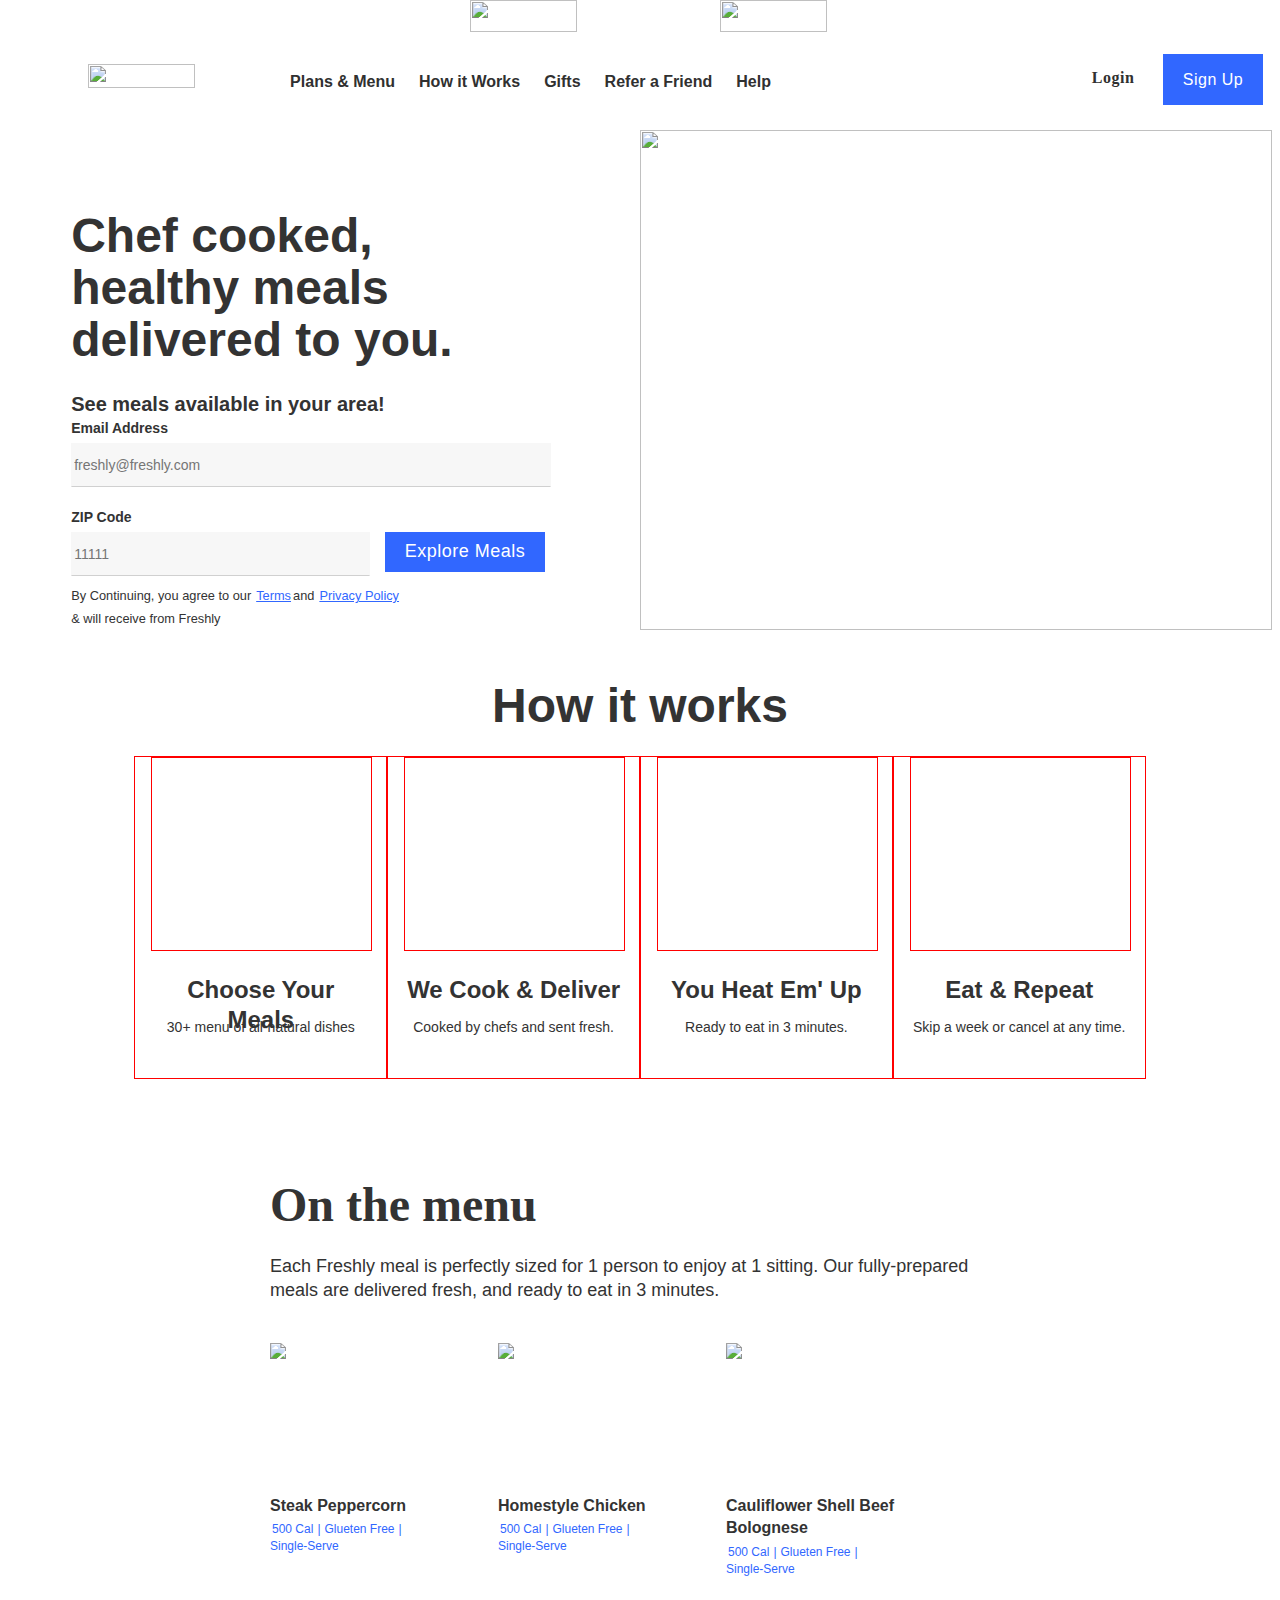
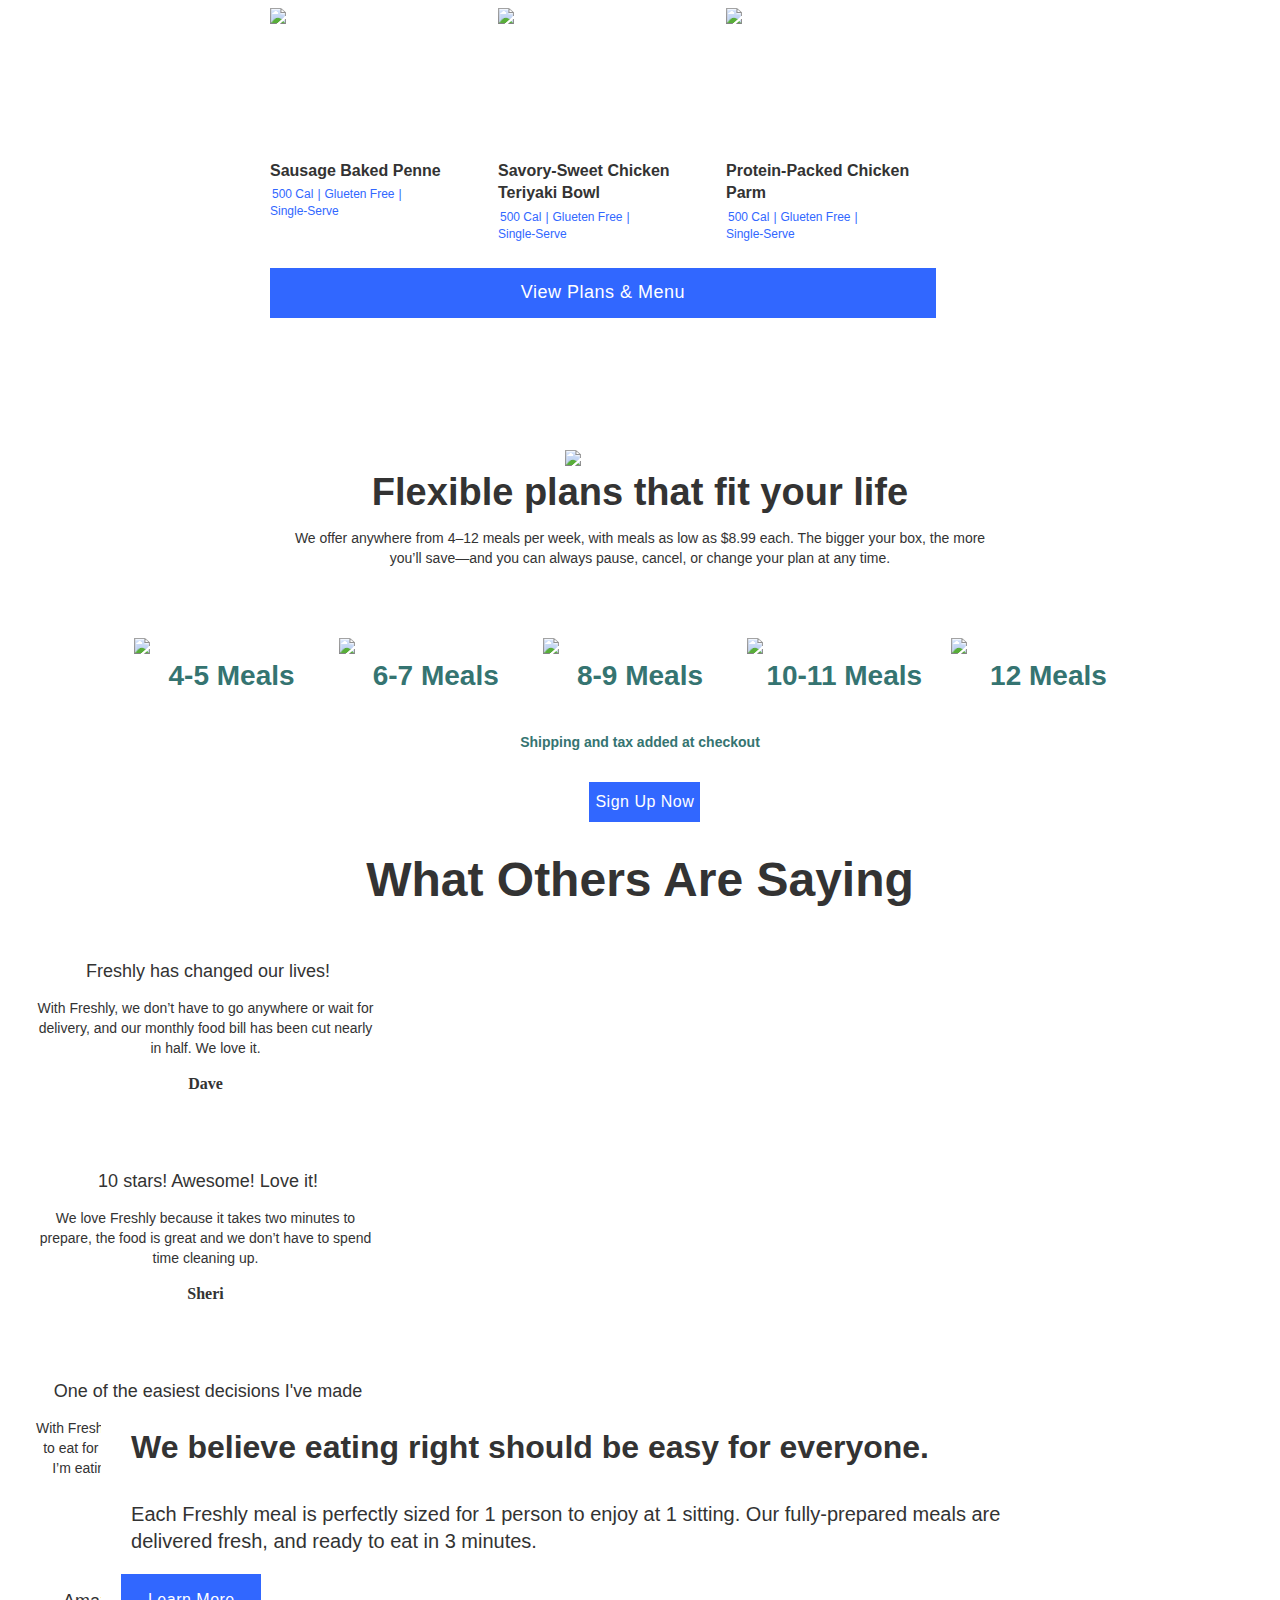
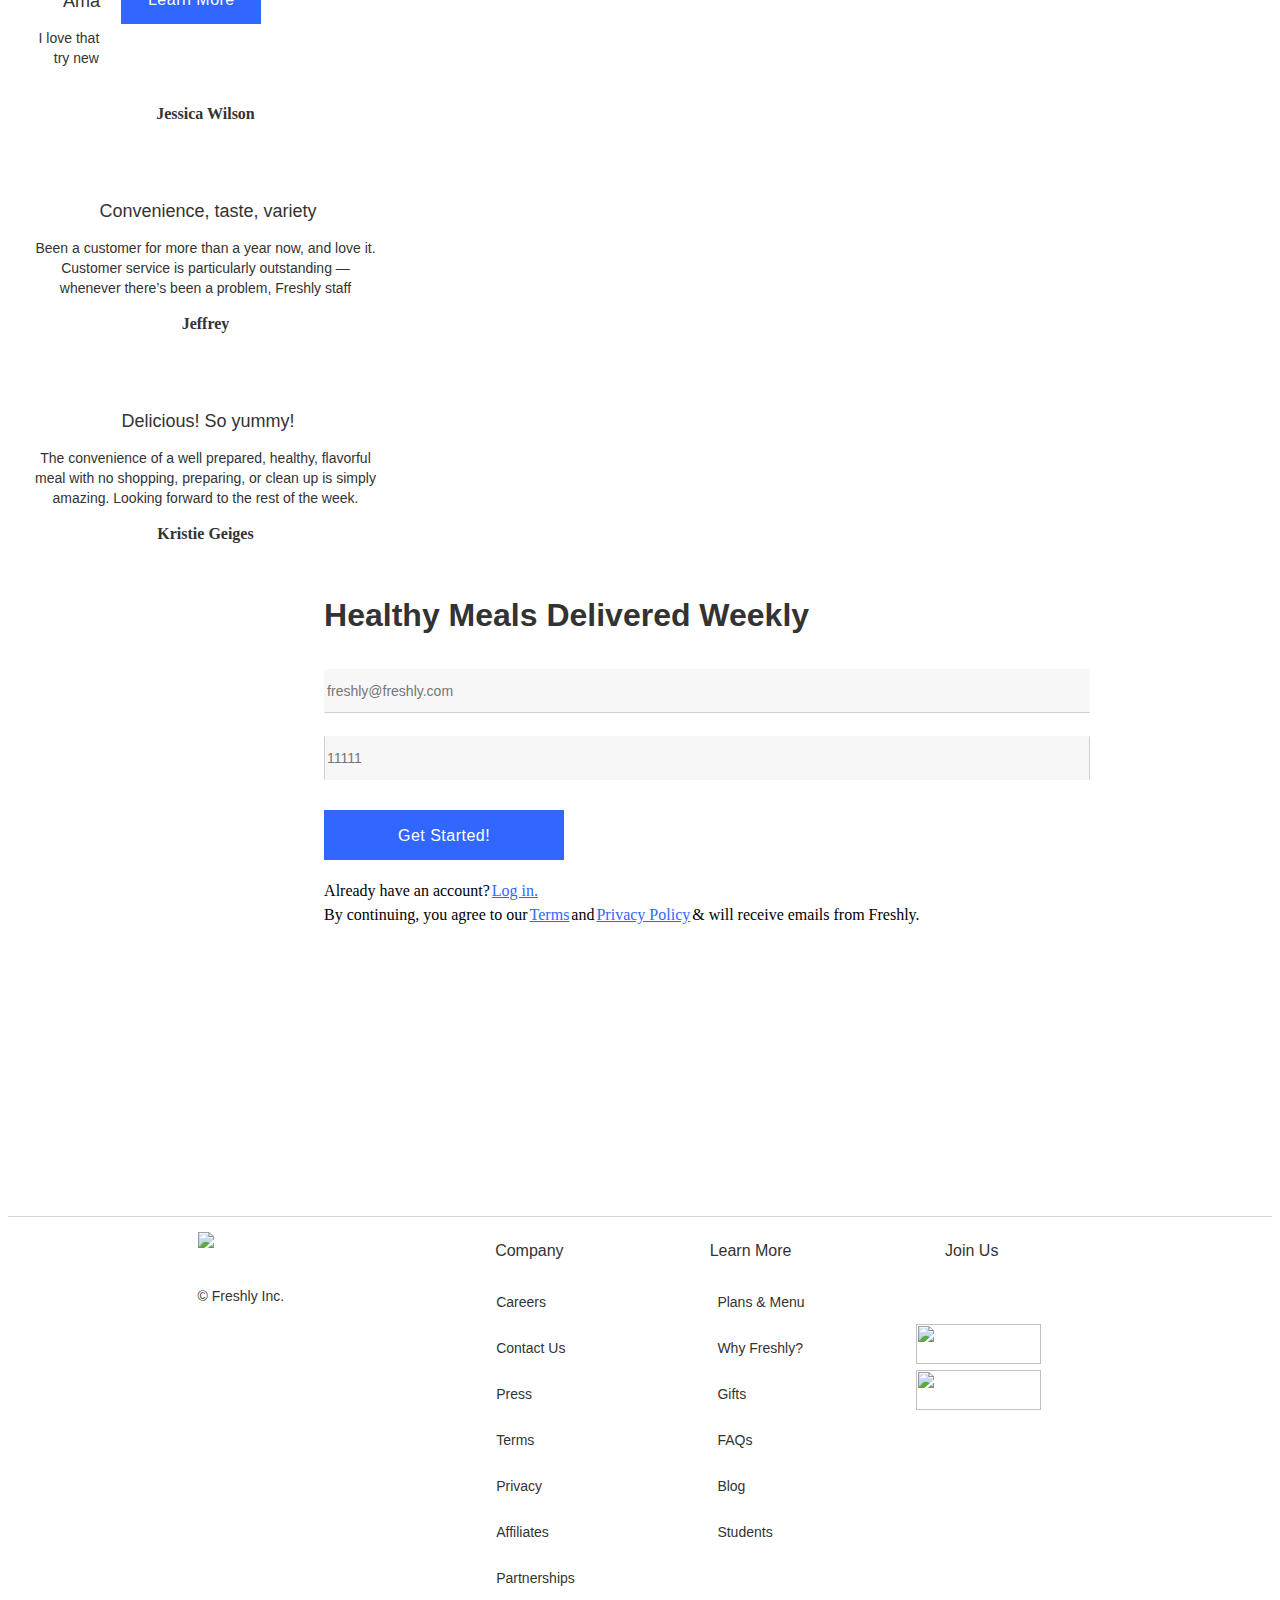
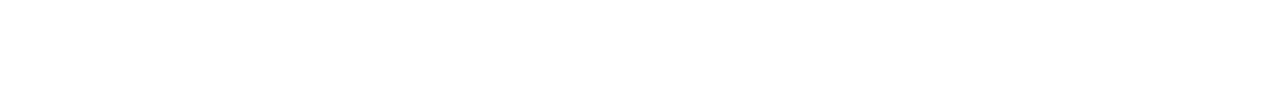
==== commit 008e03a7: "update" ====
--- a/index.html
+++ b/index.html
@@ -4,12 +4,14 @@
     <meta charset="UTF-8">
     <meta http-equiv="X-UA-Compatible" content="IE=edge">
     <meta name="viewport" content="width=device-width, initial-scale=1.0">
-    <title>Document</title>
-    <link rel="stylesheet" href="./navbar.css">
-    <link rel="stylesheet" href="chef.css">
-    <link rel="stylesheet" href="./footer.css">
+    <title>Freshly | Get Started </title>
+    <link class="pro-icon" rel="icon" href="./logo.png">
+    <link rel="stylesheet" href="./styles/navbar.css">
+    <link rel="stylesheet" href="./styles/chef.css">
+    <link rel="stylesheet" href="./styles/footer.css">
     <link rel="stylesheet" href="https://unpkg.com/flickity@2/dist/flickity.min.css">
-    <link rel="stylesheet" href="carousel.css">
+    <link rel="stylesheet" href="./styles/carousel.css">
+    <link rel="stylesheet" href="./styles/popup.css">
 </head>
 <body>
     
@@ -32,7 +34,7 @@
          <br>
          <div id="zipcode">
           <input id="zip" placeholder ="11111"> 
-          <button id="explore">Explore Meals</button>
+          <button id="explore" onclick="gotosignup()">Explore Meals</button>
          </div>
          <div id="text">
           <div id="text1">
@@ -94,7 +96,7 @@
           <h1 id="onmenu">On the menu</h1>
           <p>Each Freshly meal is perfectly sized for 1 person to enjoy at 1 sitting. Our fully-prepared meals are delivered fresh, and ready to eat in 3 minutes.</p>
           <div id="meal-card">
-            <div>
+            <div class="popupitem" id="button1" class="signup-m"  id="signup">
               <div class="foodimg"><img src="https://assets-global.website-files.com/5d03b4e13011831ae4624b37/61063fef3319dbcfa7088dc3_production-meal-image-29fee2e7-8e88-4cd3-aad9-0e7d25671f7f.jpeg"></div>
               <div class="foodname">Steak Peppercorn</div>
               <div class="p">
@@ -105,7 +107,7 @@
               </div>
               <div class="p1"><a href="">Single-Serve</a></div>
             </div>
-            <div>
+            <div class="popupitem">
               <div class="foodimg"><img src="https://assets-global.website-files.com/5d03b4e13011831ae4624b37/61ff6b8686c6708c070e7d41_production-meal-image-e4122aa8-0fe7-4854-b6f5-e27e0c5be918.jpeg"></div>
               <div class="foodname">Homestyle Chicken</div>
               <div class="p">
@@ -116,7 +118,7 @@
               </div>
               <div class="p1"><a href="">Single-Serve</a></div>
             </div>
-            <div>
+            <div class="popupitem" >
               <div class="foodimg"><img src="https://assets-global.website-files.com/5d03b4e13011831ae4624b37/61ff6b89b735739065897a4f_production-meal-image-c9eef45a-97a9-487c-9550-71488e5f639a.jpeg"></div>
               <div class="foodname">Cauliflower Shell Beef Bolognese</div>
               <div class="p">
@@ -129,7 +131,7 @@
             </div>
             
             
-            <div>
+            <div class="popupitem" >
               <div class="foodimg"><img src="https://assets-global.website-files.com/5d03b4e13011831ae4624b37/61ff6b8bdf3b65081fd159c6_production-meal-image-f0de55be-d691-4ade-bc26-b4a8aedaa1fe.jpeg"></div>
               <div class="foodname">Sausage Baked Penne</div>
               <div class="p">
@@ -141,7 +143,7 @@
               <div class="p1"><a href="">Single-Serve</a></div>
             </div>
 
-            <div>
+            <div class="popupitem" >
               <div class="foodimg"><img src="https://assets-global.website-files.com/5d03b4e13011831ae4624b37/61ff6b8e6dd23b60cb122654_production-meal-image-92ec0fc1-d352-4720-9b83-96798ab8d2de.jpeg"></div>
               <div class="foodname">Savory-Sweet Chicken Teriyaki Bowl</div>
               <div class="p">
@@ -152,7 +154,7 @@
               </div>
               <div class="p1"><a href="">Single-Serve</a></div>
             </div>
-            <div>
+            <div class="popupitem" >
               <div class="foodimg"><img src="https://assets-global.website-files.com/5d03b4e13011831ae4624b37/610640046931cb5d54bd5472_production-meal-image-7a62bb89-9bcb-4f1f-9f0f-d8372698d48e.jpeg"></div>
               <div class="foodname">Protein-Packed Chicken Parm</div>
               <div class="p">
@@ -164,9 +166,10 @@
               <div class="p1"><a href="">Single-Serve</a></div>
             </div>
            
-           
           </div>
-          <button id="viewplan">View Plans & Menu</button>
+
+
+          <button id="viewplan" onclick="viewplanpage()">View Plans & Menu</button>
         </div>
           
       </div>
@@ -206,7 +209,7 @@
 
 
    <p id="shipping">Shipping and tax added at checkout</p>
-    <button id="signup"><a href="#">Sign Up Now</a></button>
+    <button id="signup"><a href="./signup.html">Sign Up Now</a></button>
 
 
     <div id="others">What Others Are Saying</div>
@@ -333,15 +336,15 @@
       <div id="pic1">
         <div id="we-believe1">
           <h1>Healthy Meals Delivered Weekly</h1> 
-          <input id="email1" placeholder ="freshly@freshly.com" >
+          <input id="email1" id="email" placeholder ="freshly@freshly.com" type="email" >
           <br>
           <div id="zipcode1">
-           <input id="zip1" placeholder ="11111">
-          <button id="getstarted">Get Started!</button>
+           <input id="zip1" id="zip" placeholder ="11111">
+          <button id="getstarted"  onclick="gotosignup()">Get Started!</button>
         </div>
         <div class="acc">
           <p>Already have an account?</p>
-          <a href="#">Log in.</a>
+          <a href="login.html">Log in.</a>
         </div>
         <div class="acc">
          <p>By continuing, you agree to our</p>
@@ -362,63 +365,72 @@
 
 <div id="footerz"></div>
 
-
-    
 </body>
 </html>
 <script type="module">
 
-
-// navbar import export
-
+        
+    // navbar import export
+    
     import navbar from "./navbar.js";
-    // console.log(navbar);
-
-    let nav = document.getElementById("navbarz");
-
-    nav.innerHTML = navbar();
-
-
-    
-  var prevScrollpos = window.pageYOffset;
-  window.onscroll = function() {
-  var currentScrollPos = window.pageYOffset;
-    if (prevScrollpos > currentScrollPos) {
-      document.getElementById("navbar").style.top = "0";
-    } else {
-      document.getElementById("navbar").style.top = "-50px";
-    }
-    prevScrollpos = currentScrollPos;
+        // console.log(navbar);
+    
+        let nav = document.getElementById("navbarz");
+    
+        nav.innerHTML = navbar();
+    
+    
+        
+      var prevScrollpos = window.pageYOffset;
+      window.onscroll = function() {
+      var currentScrollPos = window.pageYOffset;
+        if (prevScrollpos > currentScrollPos) {
+          document.getElementById("navbar").style.top = "0";
+        } else {
+          document.getElementById("navbar").style.top = "-50px";
+        }
+        prevScrollpos = currentScrollPos;
+      }
+    
+    
+    
+    
+    //navbar
+       
+    var prevScrollpos = window.pageYOffset;
+      window.onscroll = function() {
+      var currentScrollPos = window.pageYOffset;
+        if (prevScrollpos > currentScrollPos) {
+          document.getElementById("navbar1").style.top = "0";
+        } else {
+          document.getElementById("navbar1").style.top = "-50px";
+        }
+        prevScrollpos = currentScrollPos;
+      }
+    
+    
+    
+    
+      // //footer C
+      import footer from "./footer.js";
+      
+    
+      let foot = document.getElementById("footerz");
+      foot.innerHTML = footer();
+    
+    
+
+</script>
+
+
+<script src="https://unpkg.com/flickity@2/dist/flickity.pkgd.min.js"></script>
+<script src="./scripts/login.js"></script>
+<script src="./scripts/index.js"></script>
+<script src="/Freshly/scripts/popup.js"></script>
+<script> 
+
+  function viewplanpage(){
+    window.location.href="productpage.html"
   }
 
-
-
-
-//navbar
-   
-var prevScrollpos = window.pageYOffset;
-  window.onscroll = function() {
-  var currentScrollPos = window.pageYOffset;
-    if (prevScrollpos > currentScrollPos) {
-      document.getElementById("navbar1").style.top = "0";
-    } else {
-      document.getElementById("navbar1").style.top = "-50px";
-    }
-    prevScrollpos = currentScrollPos;
-  }
-
-
-
-
-  // //footer C
-  import footer from "./footer.js";
-  
-
-  let foot = document.getElementById("footerz");
-  foot.innerHTML = footer();
-
-
 </script>
-
-
-<script src="https://unpkg.com/flickity@2/dist/flickity.pkgd.min.js"></script>--- a/styles/navbar.css
+++ b/styles/navbar.css
@@ -0,0 +1,201 @@
+#navbar{
+    margin: auto;
+    display: flex;
+    /* border: 1px solid red; */
+    width:  800px;
+    justify-content: center;
+    position: fixed;
+    min-width: 50%;
+  top: 0;
+  width: 100%;
+  transition: top 0.3s;
+  background-color: white;
+}
+
+#navbar>div{
+    display: flex;
+    width: 250px;
+    height: 32px;
+    justify-content: center;
+    /* padding: 10px 24px; */
+    font-family: Favoritfreshly,sans-serif;
+    color: #333;
+    font-size: .875rem;
+    line-height: 1.43em;
+    font-weight: 400;
+    /* border: 1px solid red; */
+}
+#navbar>div>img{
+    width: 107px;
+    height: 32px;
+}
+#navbar>:first-child{
+    border-bottom: 3px solid #03514e;
+}
+
+#navbar1{
+    margin-top: 32px;
+    width: 100%;
+    /* border:se 1px solid red; */
+    height: 56px;
+    display: flex;
+    color: #303030;
+    line-height: 16px;
+    font-weight: 700;
+    overflow: hidden;
+    /* position:fixed; */
+    background-color: white;
+    position: fixed;
+    top: 0;
+    transition: top 0.3s;
+    padding-top: 22px;
+    backdrop-filter: blur(20px);
+
+}
+
+#navbar1>:first-child{
+    
+    width: 23%;
+    /* border: 1px solid red ; */
+}
+#navbar1>div{
+    
+    width: 43%;
+    /* border: 1px solid red; */
+    justify-content: space-evenly;
+    
+    
+}
+
+#logo>a>img{
+    width: 107px;
+    height: 24px;
+    margin-top: 10px;
+    margin-left: 80px;
+}
+#pages{
+    display: flex;
+}
+#pages>div{
+    /* border: 1px solid red; */
+    /* width: 200px; */
+    margin: auto;
+}
+#pages>div>a{
+    color: #303030;
+    text-decoration: none;
+    color: #303030;
+    line-height: 16px;
+    font-weight: 700;
+    font-family: sans-serif;
+    margin: auto;
+}
+#pages>div>a:hover{
+    color: #3167ff;
+}
+
+#login{
+    display: grid;
+    grid-template-columns: repeat(2,100px);
+    margin: auto;
+    justify-content: center;
+    /* border: 1px solid red; */
+    width: 200px;
+    margin-left: 280px;
+    height: 51px;
+}
+#login>div{
+    /* border: 1px solid red; */
+    margin-top: 10px;
+    width: 80px;
+    height: 30px;
+    margin: auto;
+    text-align: center;
+    padding-top: 5px;
+    line-height: 1.33em;
+    letter-spacing: .5px;
+    font-size: 16px;
+    font-weight: 500;
+    
+}
+#sign{
+    
+    background-color: #3167ff;
+    border:#3167ff;
+    color: white;
+    line-height: 1.33em;
+    letter-spacing: .5px;
+    font-size: 16px;
+    font-weight: 500;
+    text-transform: none;
+}
+
+#log>a{
+    text-decoration: none;
+    color: #303030;
+    line-height: 1.33em;
+    letter-spacing: .5px;
+    font-size: 16px;
+    font-weight: 500;
+    padding-right: 16px;
+    padding-left: 16px;
+    -webkit-transition-property: all;
+    transition-property: all;
+    -webkit-transition-duration: .3s;
+    transition-duration: .3s;
+    color: #303030;
+    line-height: 16px;
+    font-weight: 700;
+    
+}
+#sign>a{
+    text-decoration: none;
+    color: white;
+    line-height: 1.33em;
+    letter-spacing: .5px;
+    font-size: 16px;
+    font-weight: 500;
+}
+
+#emptyspace{
+    margin-bottom: 20px;
+    margin-top:20px;
+    /* border: 1px solid indianred; */
+    height: 20px;
+}
+
+
+/*  
+ #navbar1 {
+    overflow: hidden;
+    background-color: white;
+  }
+
+  #navbar1 a {
+    float: left;
+    display: block;
+    color: #f2f2f2; 
+    text-align: center;
+    padding: 14px 16px;
+    text-decoration: none; 
+    font-size: 17px;
+   } 
+
+  .content {
+    padding: 16px;
+  }
+  
+  .sticky {
+    position: fixed;
+    top: 0;
+    width: 100%;
+  }
+  
+  .sticky + .content {
+    padding-top: 60px;
+  }   */
+
+
+
+
+
--- a/styles/chef.css
+++ b/styles/chef.css
@@ -0,0 +1,726 @@
+#chef{
+    margin-top: 130px;
+    width: 100%;
+    display: flex;
+    height: 550px;
+    /* border: 1px solid red; */
+}
+#chef>div{
+    width: 50%;
+    /* border: 1px solid red; */
+
+}
+#lady>img{
+    width: 100%;
+    height: 500px;
+}
+
+#hero-div{
+    /* border: 1px solid red; */
+    font-family: Favoritfreshly,sans-serif;
+    color: #333;
+    font-size: .875rem;
+    line-height: 1.43em;
+    font-weight: 400;
+    margin-top: 80px;
+    width: 75%;
+    margin-left: 10%;
+}
+
+#hero{
+    
+        margin-bottom: 10px;
+        color: #333;
+        font-size: 53px;
+        line-height: 1.1em;
+        margin: 0 0 24px;
+        color: #333;
+        font-size: 3rem;
+        line-height: 1.08em;
+        font-weight: 700;
+        
+    
+}
+
+
+#hero-text{
+    font-size: 20px;
+    font-weight: 700;
+    font-family: Favoritfreshly,sans-serif;
+    color: #333;
+    line-height: 1.43em;
+}
+#details>label{
+    margin-bottom: 8px;
+    font-size: 14px;
+    line-height: 16px;
+    font-weight: 700;
+}
+
+#email{
+    height: 40px;
+    border-style: solid;
+    border-width: 1px;
+    border-color: transparent transparent #d0d0d0;
+    background-color: #f7f7f7;
+    display: block;
+    width: 100%;
+    /* padding: 8px 12px; */
+    font-size: 14px;
+    line-height: 1.42857143;
+    color: #333;
+    
+    margin-top:5px;
+    
+   
+
+}
+#zip{
+    height: 40px;
+    border-style: solid;
+    border-width: 1px;
+    border-color: transparent transparent #d0d0d0;
+    background-color: #f7f7f7;
+    display: block;
+    width: 70%;
+    /* padding: 8px 12px; */
+    font-size: 14px;
+    line-height: 1.42857143;
+    color: #333;
+    outline: none;
+    
+    margin-top:5px;
+    
+
+}
+#email:focus{
+    outline: 0.5px solid #3167ff;
+}
+
+
+#zip:focus{
+    outline: 0.5px solid #3167ff;
+}
+
+#zipcode{
+    display: flex;
+}
+
+#explore{
+    height: 40px;
+    align-items: center;
+    background-color: #3167ff;
+    justify-content: center;
+    color: #fff;
+    font-size: 18px;
+    line-height: 1.33em;
+    letter-spacing: .5px;
+    border:1px solid #3167ff;
+    width: 180px;
+    margin-left: 15px;
+    margin-top:5px;
+    /* border:2px solid red; */
+}
+
+#text1{
+    display: flex;
+    /* border: 1px solid red; */
+    width: 70%;
+    color: #333;
+    font-size: 12.8px;
+    line-height: 23px;
+    height: 23px;
+    margin-top:8px;
+}
+#terms{
+    margin-left: 5px;
+    margin-right: 2px;
+}
+
+#privacy{
+    margin-left: 5px;
+    
+}
+#terms>a{
+    color:#3167ff;
+}
+#privacy>a{
+    color:#3167ff;
+}
+#text2{
+    display: flex;
+    /* border: 1px solid red; */
+    width: 70%;
+    color: #333;
+    font-size: 12.8px;
+    line-height: 23px;
+    height: 23px;
+}
+
+
+#h1{
+    margin-bottom: 10px;
+    font-size: 48px;
+    margin: 0 0 24px;
+    color: #333;
+    line-height: 1.08em;
+    font-weight: 700;
+    text-align: center;
+    font-family: Favoritfreshly,sans-serif;
+    
+}
+
+#animate{
+    display: flex;
+    height: 321px;
+    width: 80%;
+    /* border: 1px solid red; */
+    margin: auto;
+    justify-content: center;
+    
+}
+
+
+#animate>div{
+    height: 321px;
+    width: 250px;
+    border: 1px solid red;
+    padding-right: 16px;
+    padding-left: 16px;
+   
+}
+
+/* 
+#animate1{
+    border: 1px solid red;
+    
+} */
+
+.seg1{
+    border: 1px solid red;
+    height: 60%;
+    width: 100%;
+}
+
+.seg2{
+    /* border: 1px solid red; */
+    height: 10%;
+    width: 100%;
+    margin-top: 24px;
+    margin-bottom: 8px;
+    font-size: 24px;
+    line-height: 1.25em;
+    font-weight: 700;
+    text-align: center;
+    text-transform: none;
+    font-family: Favoritfreshly,sans-serif;
+    color: #333;
+}
+.seg3{
+    /* border: 1px solid red; */
+    height: 10%;
+    width: 100%;
+    font-size: 14px;
+    line-height: 1.67em;
+    font-family: Favoritfreshly,sans-serif;
+    color: #333;
+    margin-top: 0;
+    margin-bottom: 10px;
+    width: 100%;
+    text-align: center;
+}
+
+
+
+
+#bgpic1{
+   background-image: url("https://assets-global.website-files.com/5d03b4e130118314af624b20/61f127577dd58a9659fa4545_22_Homepage_OntheMenu_BG_1440%20x%20890.jpg");
+   /* border: 1px solid red; */
+   /* background-color: blue; */
+   height: 100%;
+   width: 100%;
+   overflow: hidden;
+    background-position: 50% 50%;
+    background-size: cover;
+    background-repeat: no-repeat;
+    margin-top: 10px;
+    margin-bottom: 70px;
+   
+
+}
+
+#menulist{
+    
+    margin-top: 60px;
+    height: 100%;
+    background-color: white;
+    width: 740px;
+    margin-right: auto;
+    margin-left: auto;
+    padding: 32px 48px;
+    /* border: 1px solid red; */
+    margin-bottom: 30px;
+
+    
+}
+
+#meal-card{
+    display: grid;
+    grid-template-columns: repeat(3,213px);
+    grid-template-rows:repeat(2,250px);
+    gap: 15px;
+    /* border: 1px solid red; */
+   
+}
+
+
+
+/* #meal-card>div{
+   /* border: 1px solid red;    */
+ 
+
+#onmenu{
+    margin-bottom: 10px;
+    font-size: 48px;
+    margin: 0 0 24px;
+    color: #333;
+    line-height: 1.08em;
+    font-weight: 700;
+}
+
+#menulist>p{
+    margin-bottom: 40px;
+    font-size: 18px;
+    line-height: 1.33em;
+    font-family: Favoritfreshly,sans-serif;
+    color: #333;
+    font-weight: 400;
+}
+
+
+.foodimg{
+    height: 192px;
+    width: 213px;
+    border-radius: 16px;
+}
+.foodimg>img{
+    
+        border: 0;
+        max-width: 100%;
+        /* vertical-align: middle; */
+        display: block;
+        transition: transform 2s;
+        width: 100%;
+        opacity: 1;
+    
+}
+
+.foodname{
+    color: rgb(48, 48, 48);
+    font-size: 16px;
+    font-weight: 700;
+    font-family: Favoritfreshly,sans-serif;
+    color: #333;
+    line-height: 1.43em;
+    /* border: 1px solid green; */
+    margin-top: -40px;
+    
+}
+.p{
+    height: 14px;
+    font-family: Favoritfreshly,sans-serif;
+    color: #357471;
+    line-height: 1em;
+    /* border: 1px solid red; */
+    font-size: 12px;
+    display: flex;
+    margin-top:6px;
+}
+.p1{
+    height: 20px;
+    font-family: Favoritfreshly,sans-serif;
+    color: #357471;
+    line-height: 1em;
+    /* border: 1px solid red; */
+}
+
+.p>div>a{
+    margin-left: 2px;
+    margin-right: 2px;
+    /* border: 1px solid red; */
+    color:#3167ff;
+    text-decoration: none;
+    
+}
+.p1>a{
+    color:#3167ff;
+    text-decoration: none;
+    font-size: 12px;
+}
+
+
+#viewplan{
+    padding: 13px 16px 12px;
+    background-color: #3167ff;
+    color: #fff;
+    font-size: 18px;
+    line-height: 1.33em;
+    letter-spacing: .5px;
+    text-decoration: none;
+    text-transform: capitalize;
+    width: 90%;
+    height: 50px;
+    margin-top: 10px;
+    border: #3167ff;
+}
+
+
+.foodimg>img:hover{
+    transform: scale(1.1); 
+    opacity: .7;
+  position: relative;
+  z-index: 99;
+  overflow: hidden;
+    
+}
+
+
+#freshly{
+    margin: auto;
+    /* border: 1px solid red; */
+    width: 700px;
+    margin-bottom: 70px;
+    
+}
+#fit{
+    width: 150px;
+    margin: auto;
+    /* border: 1px solid red; */
+    
+}
+#plants{
+    text-align: center;
+    font-weight: 700;
+    margin-top: 0;
+    margin-bottom: 10px;
+    padding-bottom: 0;
+    font-size: 2.375rem;
+    line-height: 1.16em;
+    font-family: Favoritfreshly,sans-serif;
+    color: #333;
+}
+#save{
+    text-align: center;
+    font-family: Favoritfreshly,sans-serif;
+    color: #333;
+    font-size: .875rem;
+    line-height: 1.43em;
+}
+
+
+#meals{
+    display: grid;
+    grid-template-columns: repeat(5,1fr);
+    gap: 10px;
+    /* border: 1px solid red; */
+    width: 80%;
+    margin: auto;
+    margin-bottom: 40px;
+}
+.meal1>a>div>img{
+    width: 224px;
+}
+
+.timemeals{
+    
+    color: #357471;
+    font-size: 28px;
+    line-height: 36px;
+    font-weight: 700;
+    text-align: center;
+    cursor: pointer;
+    font-family: sans-serif;
+    
+}
+.meal1>a{
+    text-decoration: none;
+}
+
+#shipping{
+    margin-bottom: 32px;
+    color: #357471;
+    margin-top: 32px;
+    font-family: Favoritfreshly,sans-serif;
+    font-size: 14px;
+    line-height: 16px;
+    font-weight: 700;
+    letter-spacing: 0;
+    text-align: center;
+}
+#signup{
+    background-color: #3167ff;
+    border:#3167ff;
+    color: white;
+    line-height: 1.33em;
+    letter-spacing: .5px;
+    font-size: 16px;
+    font-weight: 500;
+    height: 40px;
+    /* text-transform: none; */
+    justify-content: center;
+    
+    /* margin: auto; */
+    text-align: center;
+    margin-left: 46%;
+    margin-bottom: 32px;
+}
+
+#signup>a{
+    text-decoration: none;
+    color: white;
+    line-height: 1.33em;
+    letter-spacing: .5px;
+    font-size: 16px;
+    font-weight: 500;
+}
+#others{
+    margin-bottom: 10px;
+    font-size: 48px;
+    margin: 0 0 24px;
+    color: #333;
+    text-align: center;
+    font-family: Favoritfreshly,sans-serif;
+    line-height: 1.08em;
+    font-weight: 700;
+}
+
+#emptyspace{
+    margin-bottom: 20px;
+    margin-top:20px;
+    /* border: 1px solid indianred; */
+    height: 20px;
+}
+#bgpic2{
+   
+    height: 708px;
+    width:100%;
+    /* border: 4px solid green; */
+    /* margin-top: 50px; */
+    /* width: 1285px; */
+    margin: auto;
+    /* justify-content: center; */
+    display: flex;
+}
+#pic{
+    background-image: url("https://assets-global.website-files.com/5d03b4e130118314af624b20/61f1275059fd961964f53287_22_Homepage_EatingBetterEasy_BG_866x708.jpg");
+    width: 70%;
+    /* justify-content: right; */
+    /* border: 1px solid red; */
+    margin-left: 30%;
+
+}
+#we-believe{
+   
+    width: 950px;
+    background-color: white;
+    height: 284px;
+    /* border: 3px solid blue; */
+    /* margin-right: 400px; */
+    margin-top: 20%;
+    text-align: center;
+    /* margin: auto; */
+    position: relative;
+    left: calc(-50vw + 40%);
+}
+#we-believe>h1{
+    /* margin-bottom: 10px; */
+    margin-top: 40px;
+    margin-left:30px;
+    margin-right: 30px;
+    /* border: 1px solid red; */
+    font-size: 32px;
+    color: #333;
+    line-height: 1.98em;
+    font-weight: 700;
+    font-family: Favoritfreshly,sans-serif;
+    text-align: left;
+}
+
+#we-believe>p{
+    /* margin-bottom: 30px; */
+    /* margin-top: 30px; */
+    margin-left: 30px;
+    margin-right: 30px;
+    text-align: left;
+    font-size: 20px;
+    line-height: 1.33em;
+    font-weight: 00;
+    color: #333;
+    font-family: Favoritfreshly,sans-serif;
+}
+#learnmore{
+    background-color: #3167ff;
+    border:#3167ff;
+    color: white;
+    line-height: 1.33em;
+    letter-spacing: .5px;
+    font-size: 16px;
+    font-weight: 500;
+    height: 50px;
+    width: 140px;
+    text-align: center;
+    margin-bottom: 32px;
+    margin-right: 81%;
+
+}
+
+
+
+
+#bgpic3{
+    
+    height: 708px;
+    width:100%;
+    /* border: 4px solid green; */
+    /* margin-top: 50px; */
+    /* width: 1285px; */
+    margin: auto;
+    /* justify-content: center; */
+    display: flex;
+}
+#pic1{
+    background-image: url("https://assets-global.website-files.com/5d03b4e130118314af624b20/61f1274f0c096f517bb89ed5_22_Homepage_HealthyMealsDelivered_866x708.jpg");
+    width: 70%;
+    /* justify-content: right; */
+    /* border: 1px solid red; */
+    margin-right: 30%;
+
+}
+#we-believe1{
+   
+    width: 950px;
+    background-color: white;
+    height: 384px;
+    /* border: 3px solid blue; */
+    /* margin-right: 400px; */
+    margin-top: 20%;
+    text-align: center;
+    /* margin: auto; */
+    position: relative;
+    right: calc(-50vw + 40%);
+}
+
+#we-believe1>h1{
+    /* margin-bottom: 10px; */
+    margin-top: 40px;
+    margin-left:30px;
+    margin-right: 30px;
+    /* border: 1px solid red; */
+    font-size: 32px;
+    color: #333;
+    line-height: 1.98em;
+    font-weight: 700;
+    font-family: Favoritfreshly,sans-serif;
+    text-align: left;
+}
+
+#getstarted{
+    background-color: #3167ff;
+    border:#3167ff;
+    color: white;
+    line-height: 1.33em;
+    letter-spacing: .5px;
+    font-size: 16px;
+    font-weight: 500;
+    height: 50px;
+    width: 240px;
+    text-align: center;
+    margin-bottom: 32px;
+    margin-right: 81%;
+    margin-left: 30px;
+    margin-top: 30px;
+
+}
+
+
+
+
+#email1{
+    height: 40px;
+    border-style: solid;
+    border-width: 1px;
+    border-color: transparent transparent #d0d0d0;
+    background-color: #f7f7f7;
+    display: block;
+    width: 80%;
+    /* padding: 8px 12px; */
+    font-size: 14px;
+    line-height: 1.42857143;
+    color: #333;
+    
+    margin-top:5px;
+    margin-left: 30px;
+    
+   
+
+}
+#zip1{
+    height: 40px;
+    border-style: solid;
+    border-width: 1px;
+    border-color: transparent #d0d0d0;
+    background-color: #f7f7f7;
+    display: block;
+    width: 80%;
+    /* padding: 8px 12px; */
+    font-size: 14px;
+    line-height: 1.42857143;
+    color: #333;
+    outline: none;
+    margin-top:5px;
+    margin-left: 30px;
+    
+}
+
+
+#email1:focus{
+    outline: 0.5px solid #3167ff;
+}
+
+
+#zip1:focus{
+    outline: 0.5px solid #3167ff;
+}
+
+
+.acc{
+    display: flex;
+    background-color: white;
+}
+
+.acc>a{
+    
+    margin-left: 2px;
+    margin-right: 2px;
+    margin-top: -10px
+}
+.acc>p:first-child{
+    margin-left:30px;
+    /* border: 1px solid red; */
+    margin-top:-10px
+}
+.acc>p:last-child{
+    margin-top:-10px
+}
+.acc>p{
+    margin-top:-10px
+}
+.acc>a{
+    color:#3167ff;
+}
+
+
+
+
+
+
--- a/styles/footer.css
+++ b/styles/footer.css
@@ -0,0 +1,109 @@
+#footermain{
+    max-width: 100%;
+    height: 450px;
+    padding-top: 15px;
+    justify-content: center;
+    border-style: solid none none;
+    border-width: 0.5px 1px 1px;
+    border-color: rgba(51,51,51,.2) #000 #000;
+    margin-top: 100px;
+    /* border: 1px solid red; */
+}
+
+
+#footer{
+    /* border: 1px solid red; */
+    width: 70%;
+    height: 400px;
+    display: grid;
+    grid-template-columns: repeat(4,25%);
+    margin: auto;
+    
+
+}
+
+
+
+#foot1>div{
+    height: 10%;
+    /* border: 1px solid red; */
+}
+#foot2>div{
+    height: 46px;
+    /* border: 2px solid red; */
+}
+#foot3>div{
+    height: 46px;
+    /* border: 2px solid red; */
+}
+#foot4>div{
+    height: 46px;
+    /* border: 2px solid red; */
+}
+
+#foot3>div>a{
+    text-decoration: none;
+    background-color: #fff;
+    font-family: Favoritfreshly,sans-serif;
+    color: #333;
+    font-size: .875rem;
+    line-height: 3.43em;
+    font-weight: 400;
+    margin-left: 35%;
+    
+}
+#foot2>div>a{
+    text-decoration: none;
+    background-color: #fff;
+    font-family: Favoritfreshly,sans-serif;
+    color: #333;
+    font-size: .875rem;
+    line-height: 3.43em;
+    font-weight: 400;
+    margin-left: 35%;
+    
+}
+#foothead{
+    text-align: center;
+    font-size: .875rem;
+    line-height: 2.43em;
+    font-weight: 400;
+    font-family: Favoritfreshly,sans-serif;
+    color: #333;
+    font-size: 16px;
+    font-weight: 400;
+    
+}
+#footimg>a>img{
+    width: 115px;
+}
+#inc{
+    background-color: #fff;
+    font-family: Favoritfreshly,sans-serif;
+    color: #333;
+    font-size: .875rem;
+    line-height: 3.43em;
+    font-weight: 400;
+    
+
+}
+#media>a{
+    justify-content: center;
+    margin-left: 15px;
+}
+#media>a>img{
+    width: 16px;
+    height: 16px;
+    /* margin-right: 18px; */
+    opacity: .65;
+    margin-left: 15px;
+    margin-top: 15px;
+    
+}
+.app>a>img{
+    width: 125px;
+    height: 40px;
+    margin-left: 55px;
+}
+
+    --- a/styles/carousel.css
+++ b/styles/carousel.css
@@ -0,0 +1,97 @@
+@import url('https://fonts.googleapis.com/css2?family=Poppins:ital,wght@0,300;0,400;0,500;0,600;0,700;0,800;0,900;1,600&display=swap');
+
+
+.carousel-cell-h::before{
+    display:none;
+}
+.carousel-cell-h>img{
+    /* width:360px; */
+    height: 160px;
+    margin: auto;
+   border-radius: 10px;
+   /* border: 1px solid red; */
+}
+.carousel-cell-h{
+    width:360px;
+    height:200px;
+    margin:10px;
+    border-radius: 10px;
+    /* border: 1px solid red; */
+   }
+ .main-carousel-h{
+       display:flex;
+       position:ab;
+       display:block;
+       width:81%;
+       margin:auto;
+   }
+#excitement{
+    display:flex;
+    justify-content: space-around;
+    /* height:65px; */
+    margin-left:20px;
+    /* border:1px solid red; */
+    
+    font-family: GoodHeadlineProCondLight,sans-serif;
+    font-size: 18px;
+    color: #333;
+    line-height: 1.43em;
+}
+
+#review{
+    margin-left:15px;
+    justify-content: space-around;
+    
+}
+.carousel-cell-h>img{
+    height: 24px;
+    order: 0;
+    display: block;
+    margin-bottom: 5px;
+    margin-top: 10px;
+}
+#review>p:first-child{
+    
+    /* border: 1px solid red; */
+    text-align: center;
+    color: #333;
+    font-family: Favoritfreshly,sans-serif;
+    color: #333;
+    font-size: .875rem;
+    line-height: 1.43em;
+    font-weight: 400;
+    overflow: hidden;
+    height: 60px;
+
+}
+#review>p:last-child{
+    font-weight: 700;
+    color: #333;
+    font-size: 1rem;
+    line-height: 1.25em;
+    /* border: 1px solid red; */
+    text-align: center;
+
+}
+
+
+.main-carousel-h{
+    /* border: 3px solid red;  */
+     color: none;
+     width: 1285px;
+}
+
+
+#customerreview{
+    /* border: 2px solid blue; */
+    width: 1285px;
+    height: 250px;
+    margin: auto;
+
+}
+
+#webelieve{
+    border: 1px solid red;
+    width: 750px;
+    padding: 46px;
+}
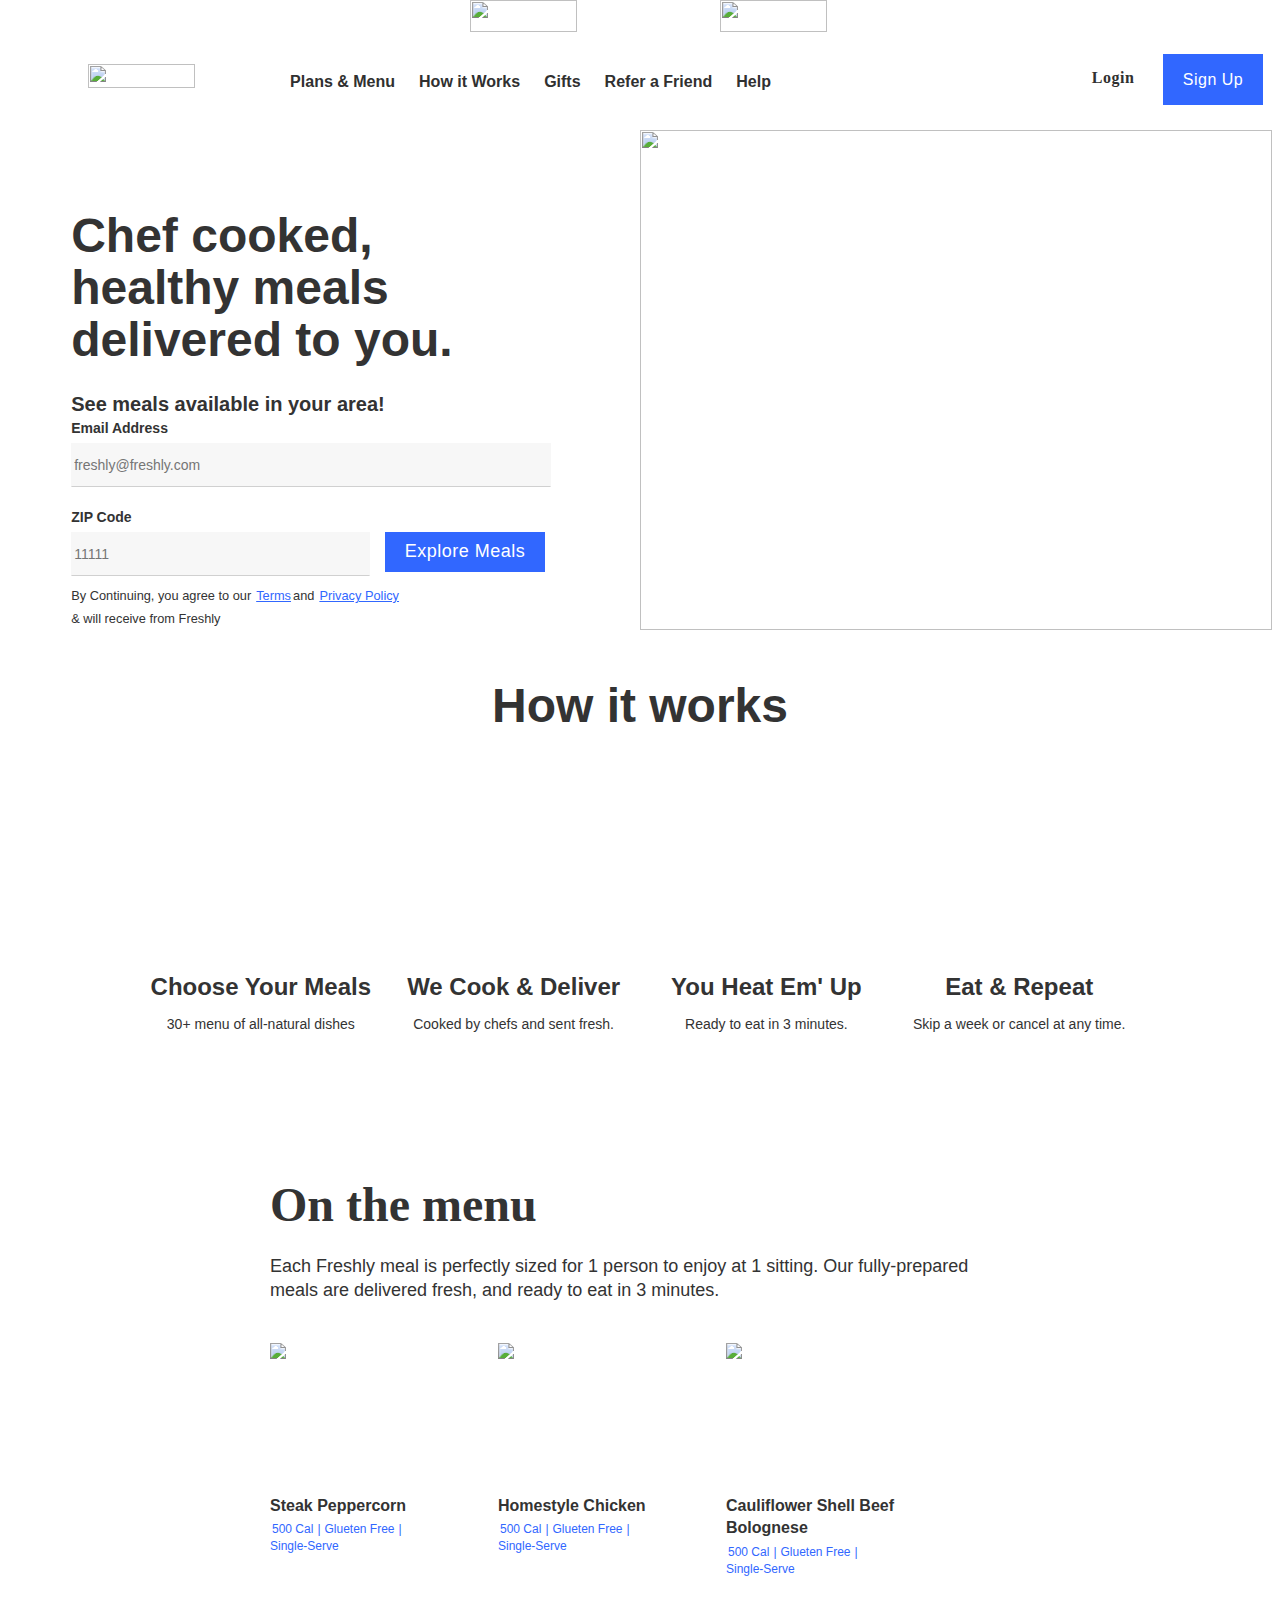
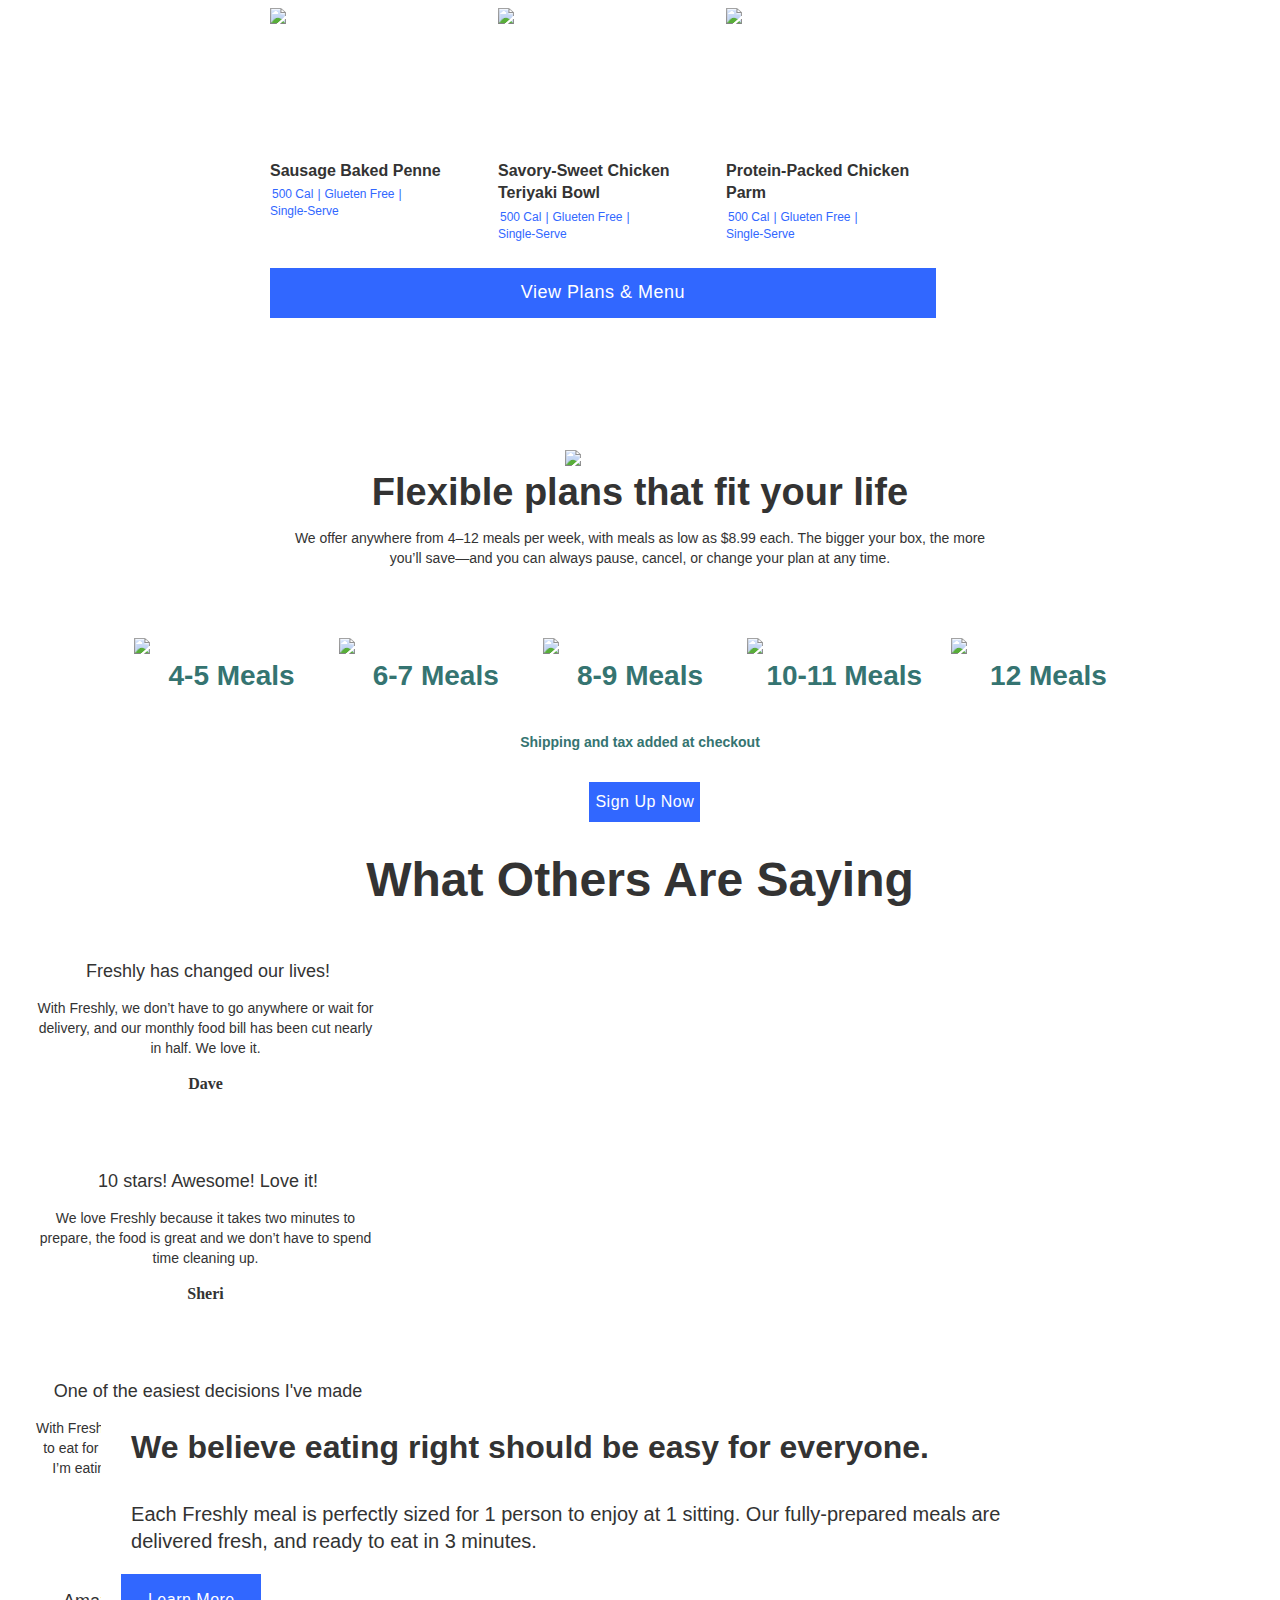
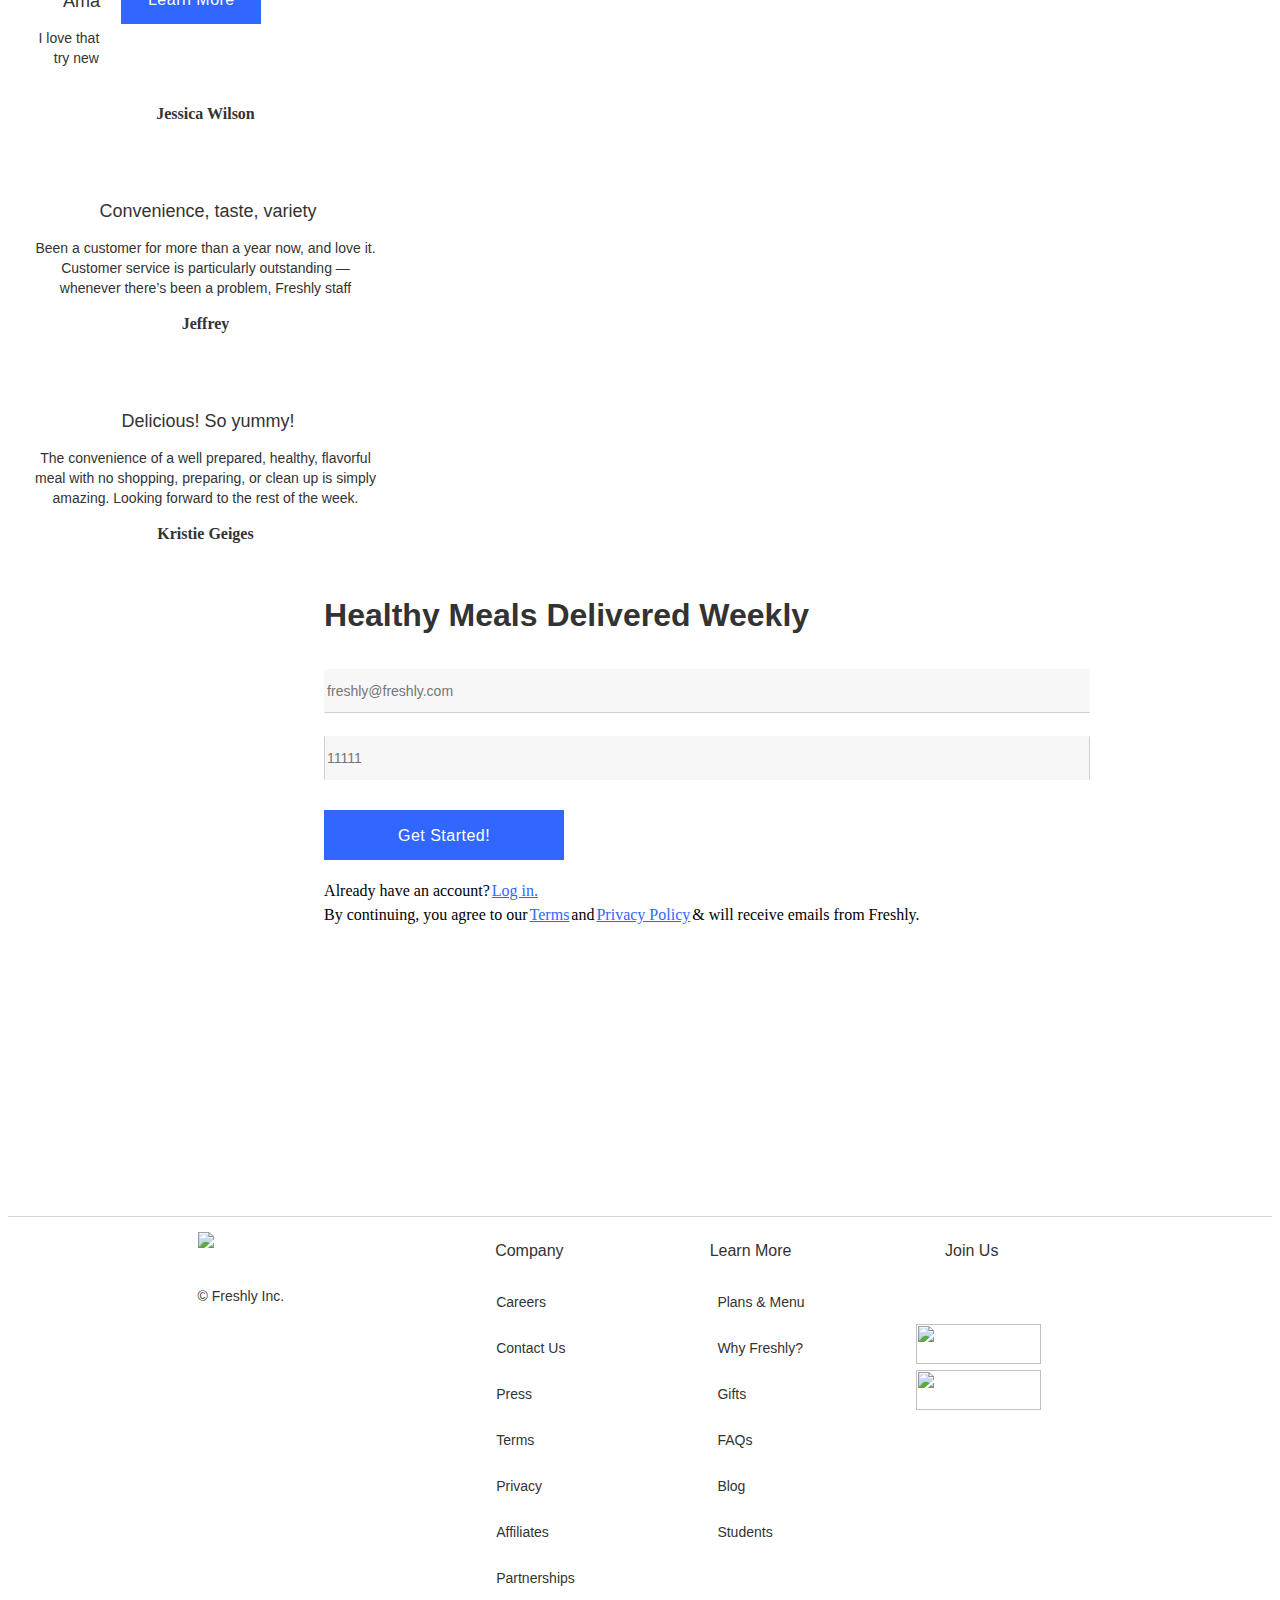
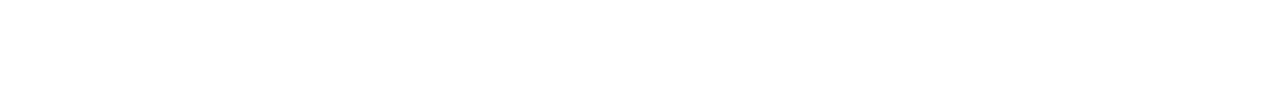
==== commit e3c39ef5: "popup update" ====
--- a/index.html
+++ b/index.html
@@ -219,7 +219,6 @@
 <!-- ################################_____________________________*************##################################3-->
 
 
-
 <div id="customerreview">
   <div class="main-carousel-h" data-flickity='{"wrapAround":true ,"autoPlay":false}'>
       <div class="carousel-cell-h">
@@ -308,8 +307,7 @@
 </div>
       
 
-
-
+  </div>
 
 
   </div>
@@ -359,7 +357,6 @@
 
 
     <!-- ####d####################3-->
-
 
    
 
--- a/styles/chef.css
+++ b/styles/chef.css
@@ -184,7 +184,7 @@
 #animate>div{
     height: 321px;
     width: 250px;
-    border: 1px solid red;
+    /* border: 1px solid red; */
     padding-right: 16px;
     padding-left: 16px;
    
@@ -197,7 +197,7 @@
 } */
 
 .seg1{
-    border: 1px solid red;
+    /* border: 1px solid red; */
     height: 60%;
     width: 100%;
 }
@@ -376,7 +376,8 @@
 
 
 .foodimg>img:hover{
-    transform: scale(1.1); 
+    transform: scale(1.1);
+    transition: scale 0.3s; 
     opacity: .7;
   position: relative;
   z-index: 99;
--- a/styles/popup.css
+++ b/styles/popup.css
@@ -0,0 +1,69 @@
+.container{
+    width: 100%;
+    height: 100vh;
+    background: #3c5077;
+    display: flex;
+    align-items: center;
+    justify-content: center;
+}
+
+.btn{
+    padding: 10px 60px;
+    background-color: #fff;
+    border: 0;
+    outline: none;
+    cursor: pointer;
+    font-size: 22px;
+    font-weight: 500;
+    border-radius: 30px;
+
+}
+.popup{
+    width: 400px;
+    background-color: white;
+    border-radius: 6px;
+    position: fixed;
+    top: 0;
+    left: 50%;
+    transform: translate(-50%,-50%) scale(0.1);
+    text-align: center;
+    padding: 0 30px 30px;
+    color: #333;
+    visibility: hidden;
+    transition: transform 0.4s, top 0.4s;
+}
+
+.open-popup{
+    visibility: visible;
+    top: 50%;
+    transform: translate(-50%,-50%) scale(1);
+}
+
+.popup img{
+    width: 50px;
+    margin-top: -50px;
+    border-radius: 50%;
+    box-shadow: 0 2px 5px rgba(0,0,0,0.2);
+
+}
+
+.pop h2{
+    font-size: 38px;
+    font-weight: 500;
+    margin: 30px 0 10px;
+}
+.popup button{
+    width: 100%;
+    margin-top: 50px;
+    padding: 10px 0;
+    background-color: #3167ff;
+    color: white;
+    border: 0;
+    outline: none;
+    font-size: 18px;
+    border-radius: 4px;
+    cursor: pointer;
+    box-shadow: 0 2px 5px rgba(0,0,0,0.2);
+}
+
+
